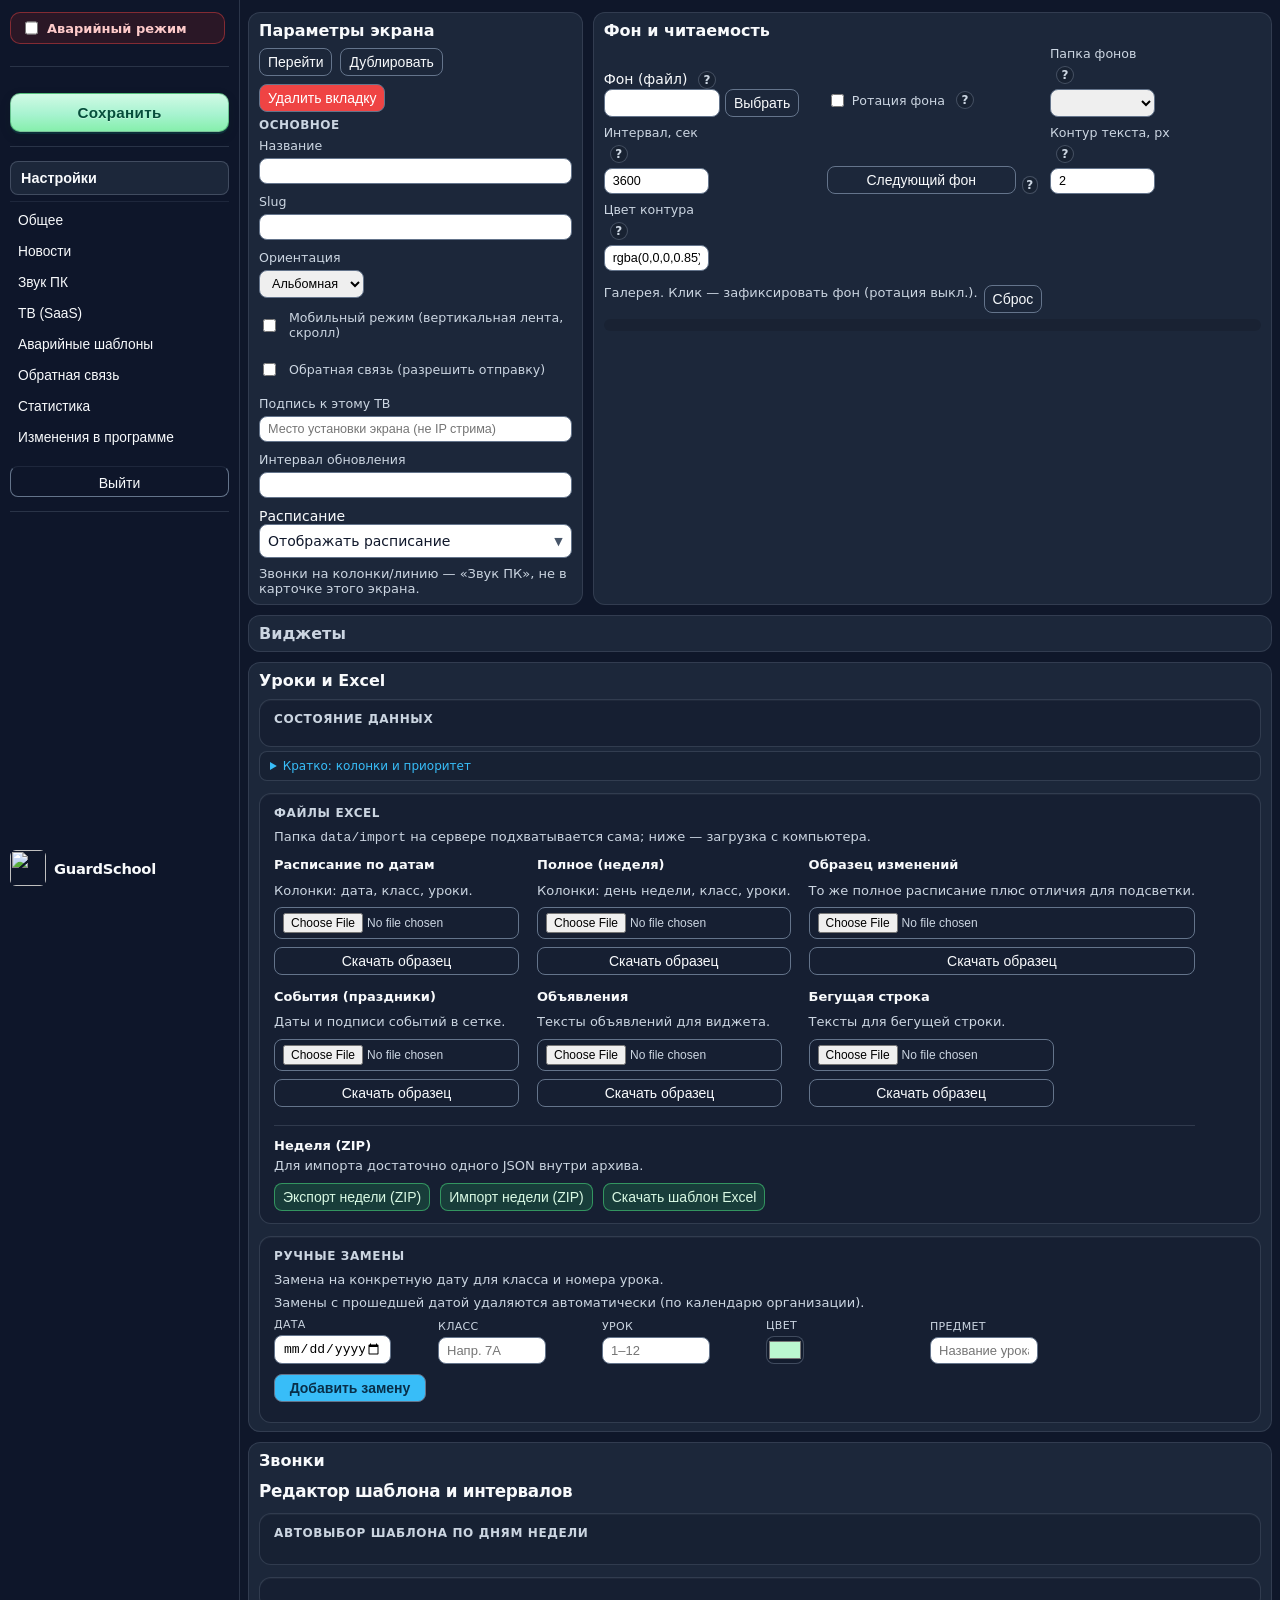
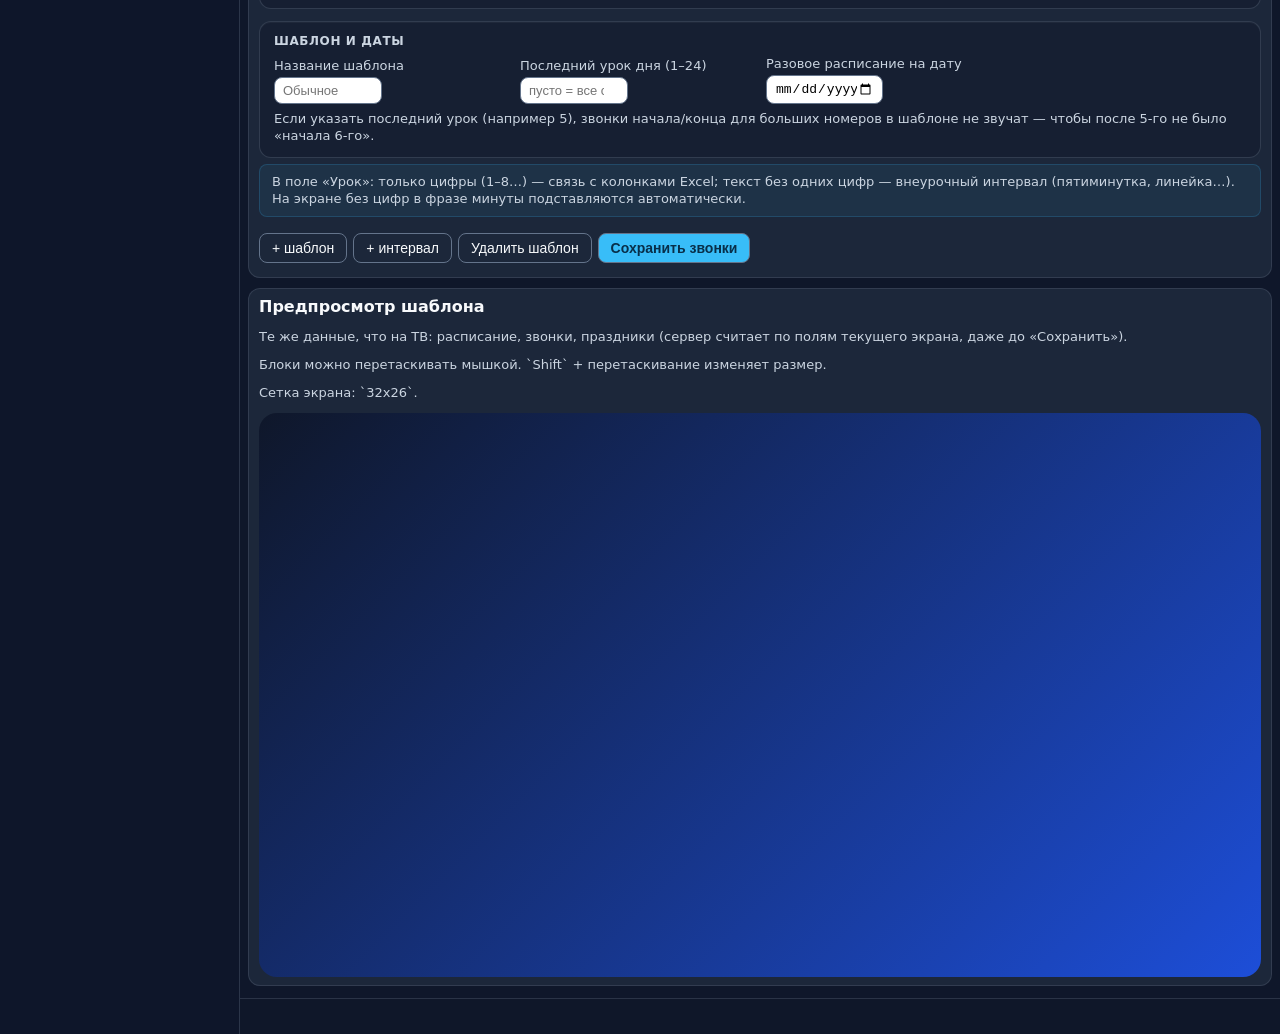
==== static/index.html @ 526f7145 "1" ====
<!DOCTYPE html>
<html lang="ru">
<head>
  <meta charset="UTF-8">
  <meta name="viewport" content="width=device-width, initial-scale=1.0">
  <title>GuardSchool Admin</title>
  <link rel="stylesheet" id="admin-styles" href="/static/styles.css?v=1.02.041">
  <script>
    (function () {
      try {
        var el = document.getElementById("admin-styles");
        if (!el) return;
        // Админка часто открыта часами; при локальной разработке/правках нужен cache-bust.
        el.href = "/static/styles.css?ts=" + Date.now();
      } catch (_) {}
    })();
  </script>
</head>
<body class="admin-body">
  <div id="demo-session-banner" class="demo-session-banner" hidden role="status">
    <span data-i18n="top.demoBanner">Временная сессия по ссылке «Демо» (/demo/…), это не обычный вход под паролем администратора. Чтобы работать в боевом кабинете: «Выйти из демо», затем войдите через /login своим логином и паролем администратора.</span>
    <button type="button" id="demo-session-logout-btn" class="secondary-btn compact-btn" data-i18n="top.demoLogout">Выйти из демо</button>
  </div>
  <div class="admin-shell admin-shell--sidebar">
    <aside class="admin-sidebar" id="admin-sidebar" aria-label="Меню">
      <div class="admin-sidebar-inner">
        <div class="admin-sidebar-block">
          <label class="top-bar-emergency admin-sidebar-emergency">
            <input type="checkbox" id="admin-emergency-mode" />
            <span data-i18n="top.emergencyMode">Аварийный режим</span>
          </label>
          <div id="emergency-template-bar" class="emergency-template-bar emergency-template-bar--sidebar" role="group" aria-label="Шаблоны аварийки"></div>
        </div>
        <hr class="admin-sidebar-sep" />
        <div id="tabs" class="admin-sidebar-screens" role="navigation" aria-label="Экраны"></div>
        <button type="button" id="save-config-top-btn" class="admin-sidebar-save-btn" data-i18n="top.save">Сохранить</button>
        <hr class="admin-sidebar-sep" />
        <div class="admin-sidebar-settings" id="admin-sidebar-settings">
          <button type="button" id="program-settings-open-btn" class="admin-sidebar-settings-main" data-i18n="top.settings">Настройки</button>
          <div id="admin-settings-submenu" class="admin-settings-submenu" role="group" data-i18n-aria-label="admin.settingsSubmenuAria">
            <button type="button" class="admin-settings-submenu-item" data-admin-submenu="program" data-ps-tab="general" data-i18n="programSettings.tabGeneral">Общее</button>
            <button type="button" class="admin-settings-submenu-item" data-admin-submenu="program" data-ps-tab="school_news" data-i18n="programSettings.tabSchoolNews">Новости</button>
            <button type="button" class="admin-settings-submenu-item" data-admin-submenu="audio" data-i18n="audio.title">Звук ПК</button>
            <button type="button" class="admin-settings-submenu-item" data-admin-submenu="program" data-ps-tab="tv" data-i18n="programSettings.tabTv">ТВ (SaaS)</button>
            <button type="button" class="admin-settings-submenu-item" data-admin-submenu="program" data-ps-tab="emergency" data-i18n="programSettings.tabEmergency">Аварийные шаблоны</button>
            <button type="button" class="admin-settings-submenu-item" data-admin-submenu="program" data-ps-tab="feedback" data-i18n="programSettings.tabFeedback">Обратная связь</button>
            <button type="button" class="admin-settings-submenu-item" data-admin-submenu="stats" data-i18n="tabs.stats">Статистика</button>
            <button type="button" class="admin-settings-submenu-item" data-admin-submenu="program" data-ps-tab="changelog" data-i18n="programSettings.tabChangelog">Изменения в программе</button>
          </div>
          <button type="button" id="logout-btn" class="admin-sidebar-logout-btn secondary-btn compact-btn" data-i18n="top.logout">Выйти</button>
        </div>
        <hr class="admin-sidebar-sep" />
        <div class="admin-sidebar-brand">
          <img class="brand-logo-mini" src="/brand-logo" alt="">
          <span class="top-bar-title" data-i18n="brand.title">GuardSchool</span>
        </div>
      </div>
    </aside>
    <div class="admin-main-column">
    <main class="main-content">
      <div id="section-tabs-panel" class="section-tabs-panel">
        <div id="section-tabs" class="section-tabs"></div>
      </div>

      <div id="screen-editor-wrap">
      <section class="editor-grid editor-grid-screen">
        <div class="card editor-card-screen-main" data-section="screen">
          <div class="card-header screen-main-card-header">
            <h2 data-i18n="screen.paramsTitle">Параметры экрана</h2>
            <div class="screen-main-card-actions">
              <button id="screen-open-tv-btn" type="button" class="secondary-btn compact-btn" data-i18n="screen.openTv">Перейти</button>
              <button id="duplicate-screen-btn" type="button" class="secondary-btn compact-btn" data-i18n="screen.duplicateTab">Дублировать</button>
              <button id="delete-screen-btn" class="danger-btn compact-btn" data-i18n="screen.deleteTab">Удалить вкладку</button>
            </div>
          </div>
          <div class="editor-group screen-main-group">
            <h3 class="editor-group-title" data-i18n="screen.basic">Основное</h3>
            <div class="screen-main-rows">
              <label class="compact-field"><span data-i18n="screen.name">Название</span>
                <input id="screen-name" type="text">
              </label>
              <label class="compact-field"><span data-i18n="screen.slug">Slug</span>
                <input id="screen-slug" type="text">
              </label>
              <label class="compact-field"><span>Ориентация</span>
                <select id="screen-orientation" class="standard-input">
                  <option value="landscape">Альбомная (16:9)</option>
                  <option value="portrait">Портретная (9:16)</option>
                </select>
              </label>
              <label class="compact-field toggle-label" style="align-items:center; gap: 10px">
                <input id="screen-mobile-mode" type="checkbox">
                <span>Мобильный режим (вертикальная лента, скролл)</span>
              </label>
              <label class="compact-field toggle-label" style="align-items:center; gap: 10px">
                <input id="screen-enable-feedback" type="checkbox">
                <span>Обратная связь (разрешить отправку)</span>
              </label>
              <label class="compact-field"><span data-i18n="screen.ipNote">Подпись к этому ТВ</span>
                <input id="screen-ip-note" type="text" data-i18n-placeholder="screen.ipNotePh" placeholder="Место установки экрана (не IP стрима)">
              </label>
              <label class="compact-field"><span data-i18n="screen.pollInterval">Интервал обновления</span>
                <input id="screen-poll-interval" type="number" min="5" max="60">
              </label>
              <div class="compact-field schedule-selector-field">
                <div id="screen-schedule-pick-label" class="schedule-pick-label" data-i18n="screen.schedulePick">Расписание</div>
                <details id="screen-classes-dropdown" class="class-dropdown" aria-labelledby="screen-schedule-pick-label">
                  <summary id="screen-classes-summary" class="class-dropdown-summary" data-i18n="screen.classesSummary">Отображать расписание</summary>
                  <div id="screen-classes" class="class-checkboxes"></div>
                </details>
              </div>
            </div>
          </div>
          <p class="hint tv-not-stream-hint" data-i18n="screen.tvHint">Звонки на колонки/линию — «Звук ПК», не в карточке этого экрана.</p>
        </div>

        <div class="card editor-card-screen-bg" data-section="screen">
          <div class="card-header">
            <h2 data-i18n="bg.title">Фон и читаемость</h2>
          </div>
          <div class="settings-advanced-grid editor-bg-fields">
              <div class="bg-file-compact-row">
                <span class="bg-file-compact-label">
                  <span data-i18n="bg.file">Фон (файл)</span>
                  <span class="tip" data-i18n-title="bg.fileTip" title="Одиночный фон. Можно выбрать файл, загрузится в uploads и будет использоваться, если ротация выключена.">?</span>
                </span>
                <input id="screen-background" type="text" readonly class="standard-input bg-file-compact-path" value="">
                <button id="pick-background-btn" type="button" class="secondary-btn compact-btn" data-i18n="bg.pick">Выбрать</button>
                <input id="background-input" type="file" accept="image/*" hidden aria-hidden="true">
              </div>

              <label class="toggle-label">
                <input id="screen-bg-rotate" type="checkbox"> <span data-i18n="bg.rotate">Ротация фона</span>
                <span class="tip" data-i18n-title="bg.rotateTip" title="Если включено — фон берётся из выбранной папки uploads и меняется по интервалу.">?</span>
              </label>

              <label><span data-i18n="bg.folder">Папка фонов</span>
                <span class="tip" data-i18n-title="bg.folderTip" title="Берётся из data/uploads/<папка>. Папки показываются, если в них есть хотя бы 1 картинка.">?</span>
                <select id="screen-bg-folder" class="standard-input"></select>
              </label>

              <label><span data-i18n="bg.interval">Интервал, сек</span>
                <span class="tip" data-i18n-title="bg.intervalTip" title="Как часто менять фон при включённой ротации. 3600 = 1 час.">?</span>
                <input id="screen-bg-rotate-interval" type="number" min="60" max="86400" step="60" value="3600" class="standard-input">
              </label>

              <div class="field-actions">
                <button id="screen-bg-next" type="button" class="secondary-btn" data-i18n="bg.next">Следующий фон</button>
                <span class="tip" data-i18n-title="bg.nextTip" title="Переключает фон на следующий и сбрасывает таймер интервала.">?</span>
              </div>

              <label><span data-i18n="bg.outline">Контур текста, px</span>
                <span class="tip" data-i18n-title="bg.outlineTip" title="Обводка текста (через text-shadow) помогает на светлых фото. 0 = выкл.">?</span>
                <input id="screen-text-outline" type="number" min="0" max="8" step="1" value="2" class="standard-input">
              </label>

              <label><span data-i18n="bg.outlineColor">Цвет контура</span>
                <span class="tip" data-i18n-title="bg.outlineColorTip" title="Например: rgba(0,0,0,0.85) или #000000.">?</span>
                <input id="screen-text-outline-color" type="text" value="rgba(0,0,0,0.85)" class="standard-input" placeholder="rgba(0,0,0,0.85)">
              </label>

              <div class="bg-gallery-block">
                <div class="bg-gallery-toolbar">
                  <div class="hint" style="margin:0;" data-i18n="bg.galleryHint">Галерея. Клик — зафиксировать фон (ротация выкл.).</div>
                  <button id="screen-bg-reset" type="button" class="secondary-btn compact-btn" data-i18n-title="bg.resetTitle" title="Очистить фиксированный фон" data-i18n="bg.reset">Сброс</button>
                </div>
                <div id="screen-bg-gallery" class="bg-gallery"></div>
              </div>
          </div>
        </div>

        <div class="card span-2 editor-card-widgets" data-section="widgets">
          <h2 class="card-subtitle-screen" data-i18n="widgets.title">Виджеты</h2>
          <div id="widget-list" class="widget-list widget-list-grid"></div>
        </div>

        <div class="card span-2 schedule-lessons-card" data-section="lessons">
          <div class="card-header schedule-card-header">
            <h2 data-i18n="schedule.lessonsTitle">Уроки и Excel</h2>
          </div>

          <section class="admin-subpanel schedule-subpanel-stats" aria-labelledby="schedule-stats-title">
            <h3 id="schedule-stats-title" class="admin-subpanel-title" data-i18n="schedule.statsTitle">Состояние данных</h3>
            <p id="lesson-import-stats" class="hint lesson-stats-text"></p>
          </section>

          <details class="hint-details schedule-help-details">
            <summary data-i18n="schedule.helpSummary">Кратко: колонки и приоритет</summary>
            <ul class="schedule-help-list hint">
              <li data-i18n="schedule.helpLi1">По датам: колонки «Дата», «Класс», уроки по номерам.</li>
              <li data-i18n="schedule.helpLi2">По неделе: «День недели», «Класс», уроки.</li>
              <li data-i18n="schedule.helpLi3">Образец: отличия от полного расписания подсвечиваются на ТВ.</li>
              <li data-i18n="schedule.helpLi4">Приоритет на уроке: ручная замена → образец → датированное или полное.</li>
            </ul>
          </details>

          <section class="admin-subpanel schedule-subpanel-import" aria-labelledby="schedule-import-title">
            <h3 id="schedule-import-title" class="admin-subpanel-title" data-i18n="schedule.importTitle">Файлы Excel</h3>
            <p class="hint admin-subpanel-lead" data-i18n-html="schedule.importLead">Папка <code>data/import</code> на сервере подхватывается сама; ниже — загрузка с компьютера.</p>
            <div class="lesson-uploads-grid">
              <div class="lesson-import-slot">
                <div class="lesson-import-kind" data-i18n="schedule.fileDated">Расписание по датам</div>
                <p class="lesson-import-slot-hint hint" data-i18n="schedule.hintDated">Колонки: дата, класс, уроки.</p>
                <label class="lesson-import-file-wrap"><input id="schedule-input-dated" class="lesson-import-file" type="file" accept=".xlsx,.xlsm,.xltx,.xltm"></label>
                <button type="button" class="secondary-btn compact-btn lesson-sample-btn" data-import-excel-sample="dated" data-i18n="schedule.downloadSample">Скачать образец</button>
              </div>
              <div class="lesson-import-slot">
                <div class="lesson-import-kind" data-i18n="schedule.fileFull">Полное (неделя)</div>
                <p class="lesson-import-slot-hint hint" data-i18n="schedule.hintFull">Колонки: день недели, класс, уроки.</p>
                <label class="lesson-import-file-wrap"><input id="full-schedule-input" class="lesson-import-file" type="file" accept=".xlsx,.xlsm,.xltx,.xltm"></label>
                <button type="button" class="secondary-btn compact-btn lesson-sample-btn" data-import-excel-sample="full" data-i18n="schedule.downloadSample">Скачать образец</button>
              </div>
              <div class="lesson-import-slot">
                <div class="lesson-import-kind" data-i18n="schedule.fileSample">Образец изменений</div>
                <p class="lesson-import-slot-hint hint" data-i18n="schedule.hintSample">То же полное расписание плюс отличия для подсветки.</p>
                <label class="lesson-import-file-wrap"><input id="schedule-sample-input" class="lesson-import-file" type="file" accept=".xlsx,.xlsm,.xltx,.xltm"></label>
                <button type="button" class="secondary-btn compact-btn lesson-sample-btn" data-import-excel-sample="sample" data-i18n="schedule.downloadSample">Скачать образец</button>
              </div>
              <div class="lesson-import-slot">
                <div class="lesson-import-kind" data-i18n="schedule.fileHolidays">События (праздники)</div>
                <p class="lesson-import-slot-hint hint" data-i18n="schedule.hintHolidays">Даты и подписи событий в сетке.</p>
                <label class="lesson-import-file-wrap"><input id="holidays-input" class="lesson-import-file" type="file" accept=".xlsx,.xlsm,.xltx,.xltm"></label>
                <button type="button" class="secondary-btn compact-btn lesson-sample-btn" data-import-excel-sample="holidays" data-i18n="schedule.downloadSample">Скачать образец</button>
              </div>
              <div class="lesson-import-slot">
                <div class="lesson-import-kind" data-i18n="schedule.fileAnnounce">Объявления</div>
                <p class="lesson-import-slot-hint hint" data-i18n="schedule.hintAnnounce">Тексты объявлений для виджета.</p>
                <label class="lesson-import-file-wrap"><input id="announcements-input" class="lesson-import-file" type="file" accept=".xlsx,.xlsm,.xltx,.xltm"></label>
                <button type="button" class="secondary-btn compact-btn lesson-sample-btn" data-import-excel-sample="announcements" data-i18n="schedule.downloadSample">Скачать образец</button>
              </div>
              <div class="lesson-import-slot">
                <div class="lesson-import-kind" data-i18n="schedule.fileMarquee">Бегущая строка</div>
                <p class="lesson-import-slot-hint hint" data-i18n="schedule.hintMarquee">Тексты для бегущей строки.</p>
                <label class="lesson-import-file-wrap"><input id="marquee-input" class="lesson-import-file" type="file" accept=".xlsx,.xlsm,.xltx,.xltm"></label>
                <button type="button" class="secondary-btn compact-btn lesson-sample-btn" data-import-excel-sample="marquee" data-i18n="schedule.downloadSample">Скачать образец</button>
              </div>
              <div class="lesson-import-weekly-span">
                <div class="lesson-import-weekly-head">
                  <span class="lesson-import-weekly-label" data-i18n="schedule.zipShortTitle">Неделя (ZIP)</span>
                  <p class="hint lesson-import-weekly-hint" data-i18n="schedule.zipHintShort">Для импорта достаточно одного JSON внутри архива.</p>
                </div>
                <div class="lesson-weekly-actions lesson-weekly-actions--accent">
                  <button id="weekly-schedule-export-btn" type="button" class="secondary-btn schedule-zip-action-btn" data-i18n="schedule.zipExport">Экспорт недели (ZIP)</button>
                  <button id="weekly-schedule-import-btn" type="button" class="secondary-btn schedule-zip-action-btn" data-i18n="schedule.zipImport">Импорт недели (ZIP)</button>
                  <button id="weekly-schedule-template-btn" type="button" class="secondary-btn schedule-zip-action-btn" data-i18n="schedule.zipTemplate">Скачать шаблон Excel</button>
                  <input id="weekly-schedule-import-input" type="file" accept=".zip" hidden>
                </div>
              </div>
            </div>
          </section>

          <section class="admin-subpanel schedule-subpanel-overrides" aria-labelledby="schedule-override-title">
            <h3 id="schedule-override-title" class="admin-subpanel-title" data-i18n="schedule.overridesTitle">Ручные замены</h3>
            <p class="hint admin-subpanel-lead" data-i18n="schedule.overridesLead">Замена на конкретную дату для класса и номера урока.</p>
            <p class="hint schedule-overrides-prune-hint" data-i18n="schedule.overridesPruneHint">Замены с прошедшей датой удаляются автоматически (по календарю организации).</p>
            <div class="override-form-grid">
              <label class="override-field"><span class="override-field-label" data-i18n="schedule.date">Дата</span><input id="override-date" class="standard-input" type="date"></label>
              <label class="override-field"><span class="override-field-label" data-i18n="schedule.class">Класс</span><input id="override-class" class="standard-input" type="text" data-i18n-placeholder="schedule.phClass" placeholder="Напр. 7А"></label>
              <label class="override-field"><span class="override-field-label" data-i18n="schedule.lesson">Урок</span><input id="override-lesson" class="standard-input" type="number" min="1" max="12" data-i18n-placeholder="schedule.phLesson" placeholder="1–12"></label>
              <label class="override-field"><span class="override-field-label">Цвет</span><input id="override-color" class="override-color" type="color" value="#bbf7d0" title="Цвет замены"></label>
              <label class="override-field override-field-wide"><span class="override-field-label" data-i18n="schedule.subject">Предмет</span><input id="override-subject" class="standard-input" type="text" data-i18n-placeholder="schedule.phSubject" placeholder="Название урока"></label>
              <div class="override-form-actions">
                <button id="add-override-btn" type="button" class="primary-btn" data-i18n="schedule.addOverride">Добавить замену</button>
              </div>
            </div>
            <div id="override-list" class="override-list"></div>
          </section>
        </div>

        <div class="card span-2 bell-schedule-card" data-section="bells">
          <div class="card-header">
            <h2 data-i18n="bells.title">Звонки</h2>
          </div>

          <h3 class="bell-editor-static-title" data-i18n="bells.editorSummary">Редактор шаблона и интервалов</h3>

          <section class="admin-subpanel bell-subpanel-weekdays" aria-labelledby="bell-weekday-title">
            <h3 id="bell-weekday-title" class="admin-subpanel-title" data-i18n="bells.weekdayTitle">Автовыбор шаблона по дням недели</h3>
            <div id="bell-weekday-grid" class="weekday-grid"></div>
          </section>

          <div class="admin-subpanel bell-subpanel-sounds">
            <div id="bell-sound-panel" class="bell-sound-panel-inner card-subsection"></div>
          </div>

          <section class="admin-subpanel bell-subpanel-template" aria-labelledby="bell-template-settings-title">
            <h3 id="bell-template-settings-title" class="admin-subpanel-title" data-i18n="bells.templateSection">Шаблон и даты</h3>
            <div class="bell-template-fields">
              <label class="bell-template-field"><span data-i18n="bells.templateName">Название шаблона</span>
                <input id="bell-template-name" class="standard-input" type="text" data-i18n-placeholder="bells.templateNamePh" placeholder="Обычное">
              </label>
              <label class="bell-template-field"><span data-i18n="bells.lastLesson">Последний урок дня (1–24)</span>
                <input id="bell-last-lesson" class="standard-input" type="number" min="1" max="24" data-i18n-placeholder="bells.lastLessonPh" placeholder="пусто = все строки">
              </label>
              <label class="bell-template-field"><span data-i18n="bells.dateOverride">Разовое расписание на дату</span>
                <input id="bell-date-override" class="standard-input" type="date">
              </label>
            </div>
            <p class="hint admin-subpanel-foot" data-i18n="bells.templateFoot">Если указать последний урок (например 5), звонки начала/конца для больших номеров в шаблоне не звучат — чтобы после 5-го не было «начала 6-го».</p>
          </section>

          <p class="hint bell-rows-hint" data-i18n="bells.rowsHint">В поле «Урок»: только цифры (1–8…) — связь с колонками Excel; текст без одних цифр — внеурочный интервал (пятиминутка, линейка…). На экране без цифр в фразе минуты подставляются автоматически.</p>

          <div id="bell-rows" class="bell-rows"></div>
          <div class="bell-actions">
            <button id="add-bell-template-btn" type="button" class="secondary-btn" data-i18n="bells.addTemplate">+ шаблон</button>
            <button id="add-bell-row-btn" type="button" class="secondary-btn" data-i18n="bells.addRow">+ интервал</button>
            <button id="delete-bell-template-btn" type="button" class="secondary-btn" data-i18n="bells.deleteTemplate">Удалить шаблон</button>
            <button id="save-bell-template-btn" type="button" class="primary-btn" data-i18n="bells.save">Сохранить звонки</button>
          </div>
          <div id="bell-template-list" class="override-list bell-template-strip"></div>
        </div>

        <div class="card span-2" data-section="preview">
          <h2 data-i18n="preview.title">Предпросмотр шаблона</h2>
          <p class="hint" data-i18n="preview.hint1">Те же данные, что на ТВ: расписание, звонки, праздники (сервер считает по полям текущего экрана, даже до «Сохранить»).</p>
          <p class="hint" data-i18n="preview.hint2">Блоки можно перетаскивать мышкой. `Shift` + перетаскивание изменяет размер.</p>
          <p class="hint" data-i18n="preview.hint3">Сетка экрана: `32x26`.</p>
          <div id="preview-sound-diag" class="preview-sound-diag" hidden></div>
          <div id="preview" class="screen-preview"></div>
        </div>
      </section>
      </div>

      <section id="program-settings-panel" class="editor-grid program-settings-embed" hidden aria-hidden="true">
        <div class="card span-2 program-settings-card">
          <div class="program-settings-page-scroll">
            <div id="program-settings-pane-general" class="program-settings-pane" data-ps-pane="general" role="tabpanel">
              <div class="program-settings-general-grid">
                <section class="program-settings-block" aria-labelledby="ps-regional-head">
                  <h4 id="ps-regional-head" class="settings-popover-subhead" data-i18n="regional.title">Язык, время и пояс</h4>
                  <label class="settings-row"><span data-i18n="top.lang">Язык</span>
                    <select id="admin-locale-select" class="standard-input wide-input" title="Language">
                      <option value="ru">Русский</option>
                      <option value="en">English</option>
                    </select>
                  </label>
                  <label class="settings-row"><span data-i18n="regional.timezone">Часовой пояс</span>
                    <select id="admin-timezone" class="standard-input wide-input" title="IANA timezone"></select>
                  </label>
                  <label class="settings-row" data-i18n-title="regional.offsetHint"><span data-i18n="regional.offset">Сдвиг времени (мин)</span>
                    <input type="number" id="admin-clock-offset" class="standard-input" min="-720" max="720" step="1" value="0">
                  </label>
                  <p class="hint settings-regional-hint" data-i18n="regional.offsetHint">Добавляется к «настенному» времени на ТВ (если часы устройства неточны). Диапазон ±720 мин.</p>
                </section>

                <section class="program-settings-block" aria-labelledby="ps-cloud-head">
                  <h4 id="ps-cloud-head" class="settings-popover-subhead" data-i18n="programSettings.cloudTitle">Облако / гибрид</h4>
                  <p class="hint" data-i18n="programSettings.cloudHint">ZIP с облака по токену; для ТВ — URL в соседнем блоке.</p>
                  <label class="settings-row"><span data-i18n="programSettings.cloudBase">URL облака (синхронизация)</span>
                    <input type="url" id="cloud-base-url" class="standard-input wide-input" placeholder="https://guarddoc.ru" autocomplete="off">
                  </label>
                  <label class="settings-row"><span data-i18n="programSettings.cloudInterval">Интервал синхронизации (мин)</span>
                    <input type="number" id="cloud-sync-interval" class="standard-input" min="1" max="1440" value="5">
                  </label>
                  <label class="settings-row toggle-label"><input type="checkbox" id="cloud-sync-enabled" checked> <span data-i18n="programSettings.cloudSyncOn">Включить синхронизацию с облаком</span></label>
                  <label class="settings-row"><span data-i18n="programSettings.cloudToken">Токен синхронизации (предпочтительно env на ПК)</span>
                    <input type="password" id="cloud-sync-token" class="standard-input wide-input" placeholder="" autocomplete="new-password">
                  </label>
                </section>

                <section class="program-settings-block" aria-labelledby="ps-tv-net-head">
                  <h4 id="ps-tv-net-head" class="settings-popover-subhead" data-i18n="programSettings.tvNetTitle">Сеть для ТВ</h4>
                  <label class="settings-row"><span data-i18n="programSettings.tvPrimary">Primary URL (LAN)</span>
                    <input type="url" id="screen-primary-base" class="standard-input wide-input" placeholder="http://192.168.1.10:8000" autocomplete="off">
                  </label>
                  <label class="settings-row"><span data-i18n="programSettings.tvFallback">Fallback URL (облако)</span>
                    <input type="url" id="screen-fallback-base" class="standard-input wide-input" placeholder="https://guarddoc.ru" autocomplete="off">
                  </label>
                  <label class="settings-row toggle-label"><input type="checkbox" id="screen-fallback-enabled"> <span data-i18n="programSettings.tvFallbackOn">Разрешить ТВ fallback на облако</span></label>
                  <label class="settings-row"><span data-i18n="programSettings.tvPollTimeout">Таймаут опроса ТВ (сек)</span>
                    <input type="number" id="screen-poll-timeout" class="standard-input" min="2" max="60" value="5">
                  </label>
                </section>

                <section class="program-settings-block" aria-labelledby="ps-sync-ui-head">
                  <h4 id="ps-sync-ui-head" class="settings-popover-subhead" data-i18n="programSettings.syncUiTitle">Синхронизация и интерфейс</h4>
                  <p class="hint" id="sync-status-line">Синхронизация: —</p>
                  <div class="settings-row settings-btn-row program-settings-footer-actions">
                    <button type="button" id="sync-now-btn" class="secondary-btn compact-btn" data-i18n="programSettings.syncNow">Синхронизировать сейчас</button>
                  </div>
                  <div class="settings-row settings-row-inline">
                    <label for="ui-font-size-input" class="settings-inline-label" data-i18n="top.fontPx">Шрифт интерфейса (px)</label>
                    <input type="number" id="ui-font-size-input" class="standard-input settings-fontpx-input" min="12" max="24" value="14" title="12–24">
                  </div>
                </section>

                <section class="program-settings-block program-settings-block--full" aria-labelledby="ps-palette-head">
                  <h4 id="ps-palette-head" class="settings-popover-subhead program-settings-palette-head" data-i18n="programSettings.paletteTitle">Виджеты в списке под «Виджеты»</h4>
                  <p class="hint program-settings-palette-hint" data-i18n="programSettings.paletteHint">Галочка только для списка карточек «Виджеты»; ТВ и предпросмотр не меняются.</p>
                  <div id="program-settings-palette-checkboxes" class="program-settings-palette-grid program-settings-palette-grid--compact"></div>
                </section>
              </div>
            </div>

            <div id="program-settings-pane-school_news" class="program-settings-pane" data-ps-pane="school_news" role="tabpanel" hidden>
              <div class="program-settings-general-grid program-settings-news-grid">
                <section class="program-settings-block program-settings-news-editor-top">
                  <h3 class="program-settings-changelog-title" data-i18n="programSettings.tabSchoolNews">Новости</h3>
                  <p class="hint admin-subpanel-lead" data-i18n="programSettings.schoolNewsLead">Публикации для виджета «Новости» на всех экранах: достижения, мероприятия, олимпиады, объявления администрации.</p>
                  <input id="school-news-id" type="hidden">
                  <label class="override-field override-field-wide"><span class="override-field-label">Заголовок</span><input id="school-news-title-input" class="standard-input" type="text" placeholder="Название новости"></label>
                  <label class="override-field"><span class="override-field-label">Дата</span><input id="school-news-date" class="standard-input" type="date"></label>
                  <label class="override-field override-field-wide">
                    <span class="override-field-label">Обложка (URL или загрузка)</span>
                    <input id="school-news-cover" class="standard-input wide-input" type="text" placeholder="/uploads/... или https://...">
                  </label>
                  <div class="override-form-actions" style="margin-top:-6px">
                    <button id="school-news-cover-pick-btn" type="button" class="secondary-btn compact-btn">Загрузить обложку с ПК</button>
                    <button id="school-news-cover-fetch-btn" type="button" class="secondary-btn compact-btn">Подтянуть обложку по ссылке</button>
                    <input id="school-news-cover-file" type="file" accept="image/*" hidden>
                    <span class="hint" style="align-self:center">Лимит размера задаёт сервер (часто 5–10 МиБ). Ошибка 413 без текста от API — чаще всего nginx: увеличьте client_max_body_size для этого домена.</span>
                  </div>
                  <div class="override-field override-field-wide school-news-gallery-section">
                    <span class="override-field-label">Галерея (до 4 фото)</span>
                    <p class="hint" style="margin:2px 0 8px">Дополнительные изображения с фиксированным порядком (как на экране). Текст и вложения по-прежнему в редакторе ниже.</p>
                    <div id="school-news-gallery" class="school-news-gallery" aria-label="Галерея новости"></div>
                  </div>
                  <label class="override-field toggle-label"><input id="school-news-active" type="checkbox" checked><span>Активна</span></label>
                </section>
                <section class="program-settings-block program-settings-news-list-column">
                  <h4 class="settings-popover-subhead" data-i18n="programSettings.newsListTitle">Опубликовано</h4>
                  <div id="school-news-list" class="override-list program-settings-news-list-scroll"></div>
                </section>
                <section class="program-settings-block program-settings-block--full program-settings-news-editor-bottom">
                  <div class="override-field override-field-wide">
                    <div class="school-news-editor-head">
                      <span class="override-field-label">Текст новости</span>
                    </div>
                    <div id="school-news-editor-wrap" class="gs-rich-editor">
                      <div class="gs-rich-toolbar" role="toolbar" aria-label="Редактор новости">
                        <button type="button" class="secondary-btn compact-btn" data-gs-cmd="bold"><b>B</b></button>
                        <button type="button" class="secondary-btn compact-btn" data-gs-cmd="italic"><i>I</i></button>
                        <button type="button" class="secondary-btn compact-btn" data-gs-cmd="underline"><u>U</u></button>
                        <span class="gs-rich-sep" aria-hidden="true"></span>
                        <button type="button" class="secondary-btn compact-btn" data-gs-cmd="insertUnorderedList">• список</button>
                        <button type="button" class="secondary-btn compact-btn" data-gs-cmd="insertOrderedList">1. список</button>
                        <span class="gs-rich-sep" aria-hidden="true"></span>
                        <button type="button" class="secondary-btn compact-btn" data-gs-action="link">Ссылка</button>
                        <button type="button" class="secondary-btn compact-btn" data-gs-action="unlink">Убрать ссылку</button>
                        <span class="gs-rich-sep" aria-hidden="true"></span>
                        <button type="button" class="secondary-btn compact-btn" data-gs-action="clear">Очистить формат</button>
                      </div>
                      <div id="school-news-editor" class="gs-rich-surface" contenteditable="true" spellcheck="true" aria-label="Текст новости"></div>
                    </div>
                    <textarea id="school-news-content" class="standard-input wide-input" rows="6" placeholder="Текст новости (служебное поле)" style="display:none"></textarea>
                  </div>
                  <div id="school-news-hybrid-preview" class="school-news-hybrid-preview" aria-live="polite">
                    <div class="school-news-hybrid-preview-head">Как на экране (черновик)</div>
                    <div id="school-news-hybrid-preview-inner" class="school-news-hybrid-preview-inner"></div>
                  </div>
                  <div class="override-form-actions">
                    <button id="school-news-save-btn" type="button" class="primary-btn">Сохранить новость</button>
                    <button id="school-news-reset-btn" type="button" class="secondary-btn">Очистить форму</button>
                  </div>
                </section>
              </div>
              <hr class="program-settings-rss-sep" />
              <section class="program-settings-rss-block program-settings-rss-block--framed" aria-labelledby="program-settings-rss-head">
                <h3 id="program-settings-rss-head" class="program-settings-changelog-title" data-i18n="programSettings.rssBlockTitle">RSS новости</h3>
                <p class="hint admin-subpanel-lead" data-i18n="programSettings.rssBlockLead">Источники для виджета «RSS-лента» (внешние ленты).</p>
                <label class="settings-row"><span data-i18n="programSettings.rssRefreshLabel">Интервал обновления (мин)</span>
                  <input type="number" id="rss-refresh-minutes" class="standard-input" min="30" max="60" value="45">
                </label>
                <div id="rss-sources-list" class="rss-sources-list"></div>
                <div class="settings-row settings-btn-row program-settings-footer-actions">
                  <button type="button" id="rss-source-add-btn" class="secondary-btn compact-btn" data-i18n="programSettings.rssAddSource">+ Источник</button>
                  <button type="button" id="rss-refresh-now-btn" class="secondary-btn compact-btn" data-i18n="programSettings.rssRefreshNow">Обновить RSS сейчас</button>
                </div>
              </section>
            </div>

            <div id="program-settings-pane-emergency" class="program-settings-pane" data-ps-pane="emergency" role="tabpanel" hidden>
              <div class="program-settings-general-grid program-settings-emergency-grid">
                <section class="program-settings-block">
                  <h4 class="settings-popover-subhead" style="margin-top: 0" data-i18n="emergencyTemplates.title">Шаблоны при глобальном аварийном режиме</h4>
                  <p class="hint" data-i18n="emergencyTemplates.intro">При включённой галочке «Аварийный режим» на всех ТВ показывается выбранный шаблон (текст, цвета, звук для всех, картинка по имени экрана). Кнопки шаблонов у галочки сохраняют выбор сразу.</p>
                </section>
                <section class="program-settings-block">
                  <h4 class="settings-popover-subhead" style="margin-top: 0" data-i18n="programSettings.emergencyAsideTitle">Подсказка</h4>
                  <p class="hint" data-i18n="programSettings.emergencyAsideBody">Редактор шаблонов — в нижнем блоке на всю ширину. Быстрый выбор шаблона у галочки «Аварийный режим» в левой колонке.</p>
                </section>
                <section class="program-settings-block program-settings-block--full">
                  <div id="emergency-templates-admin-root"></div>
                </section>
              </div>
            </div>

            <div id="program-settings-pane-tv" class="program-settings-pane" data-ps-pane="tv" role="tabpanel" hidden>
              <div class="program-settings-general-grid program-settings-tv-grid">
                <section id="tv-non-saas-info" class="program-settings-block program-settings-block--full" hidden>
                  <h3 class="program-settings-changelog-title" data-i18n="programSettings.tvNonSaasTitle">ТВ в облаке (SaaS)</h3>
                  <p class="hint" data-i18n="programSettings.tvNonSaasBody">Код подключения, PIN и ссылки вида <code>/t/…/…</code> доступны только в режиме развёртывания SaaS. Для локальной или гибридной установки адреса опроса ТВ задаются в «Общее» → блок «Сеть для ТВ».</p>
                </section>
                <section id="tv-saas-controls" class="program-settings-block program-settings-block--full" hidden>
                  <h4 id="tv-access-head" class="settings-popover-subhead" style="margin-top: 0" hidden data-i18n="programSettings.tvSaaSHead">Подключение экранов (SaaS)</h4>
                  <div id="tv-access-wrap" class="settings-row" hidden>
                    <p class="hint" style="margin-top: 0" data-i18n-html="programSettings.tvSaaSIntro">
                      Сгенерируйте короткий код подключения, задайте PIN (4–12 цифр) и используйте ссылки для экранов:
                      <code>/t/&lt;код&gt;/&lt;экран&gt;</code>.
                      PIN для ТВ хранится <strong>отдельно</strong> от кнопки «Сохранить» вверху: его меняют только поле ниже и «Сохранить PIN».
                      После «Сгенерировать код» старые ссылки и QR с прежним кодом <strong>перестают работать</strong>.
                    </p>
                    <div class="settings-row settings-btn-row" style="justify-content: flex-start; gap: 10px; flex-wrap: wrap">
                      <button type="button" id="tv-rotate-code-btn" class="secondary-btn" data-i18n="programSettings.tvGenCode">Сгенерировать код</button>
                      <input id="tv-pin-input" class="standard-input" inputmode="numeric" data-i18n-placeholder="programSettings.tvPinPh" placeholder="PIN 4–12 цифр" style="max-width: 180px" />
                      <button type="button" id="tv-set-pin-btn" class="secondary-btn" data-i18n="programSettings.tvSavePin">Сохранить PIN</button>
                    </div>
                    <label class="hint" style="display: flex; align-items: flex-start; gap: 10px; margin-top: 10px; cursor: pointer; max-width: 720px; line-height: 1.45">
                      <input type="checkbox" id="tv-pin-bypass" style="margin-top: 3px" />
                      <span data-i18n-html="programSettings.tvPinBypassLabel">Тест: не показывать страницу ввода PIN — по ссылке <code>/t/…/…</code> сразу открывается экран (защита только секретным кодом в адресе). Выключается этим же чекбоксом.</span>
                    </label>
                    <pre id="tv-code-out" class="settings-probe-out" style="white-space: pre-wrap"></pre>
                    <div id="tv-links-wrap" class="settings-row" style="margin-top: 10px"></div>
                  </div>
                </section>
              </div>
            </div>

            <div id="program-settings-pane-changelog" class="program-settings-pane" data-ps-pane="changelog" role="tabpanel" hidden>
              <div class="program-settings-general-grid program-settings-changelog-grid">
                <section class="program-settings-block program-settings-changelog-wrap">
                  <h3 class="program-settings-changelog-title" data-i18n="section.changelogTitle">Изменения программы</h3>
                  <p class="hint history-lead" data-i18n="history.lead">Здесь только выпуски программы (номер версии в записи). Сохранения расписания и настроек в этот список не попадают.</p>
                </section>
                <section class="program-settings-block">
                  <h4 class="settings-popover-subhead" style="margin-top: 0" data-i18n="programSettings.changelogAsideTitle">Совет</h4>
                  <p class="hint" data-i18n="programSettings.changelogAsideBody">После обновления сервера список пополняется автоматически при открытии этой вкладки.</p>
                </section>
                <section class="program-settings-block program-settings-block--full">
                  <div id="history-list" class="history-list"></div>
                </section>
              </div>
            </div>
            <div id="program-settings-pane-feedback" class="program-settings-pane" data-ps-pane="feedback" role="tabpanel" hidden>
              <div class="program-settings-general-grid program-settings-feedback-grid">
                <section class="program-settings-block">
                  <h3 class="program-settings-changelog-title" data-i18n="programSettings.tabFeedback">Обратная связь</h3>
                  <p class="hint" data-i18n="programSettings.feedbackIntro">Список сообщений с мобильных экранов. Действия: отметить прочитанным, скрыть, заблокировать hash устройства.</p>
                </section>
                <section class="program-settings-block">
                  <h4 class="settings-popover-subhead" style="margin-top: 0" data-i18n="programSettings.feedbackAsideTitle">Подсказка</h4>
                  <p class="hint" data-i18n="programSettings.feedbackAsideBody">Сообщения привязаны к экрану и времени; блокировка по hash устройства действует для новых обращений.</p>
                </section>
                <section class="program-settings-block program-settings-block--full">
                  <div id="feedback-admin-body" class="stats-panel-body"></div>
                </section>
              </div>
            </div>
          </div>
        </div>
      </section>

      <section id="audio-stream-panel" class="editor-grid" hidden>
        <div class="card span-2 audio-stream-card">
          <div class="card-header">
            <h2 data-i18n="audio.title">Звук ПК</h2>
          </div>
          <div class="audio-stream-body">
            <section class="audio-stream-intro-card" aria-labelledby="audio-stream-intro-heading">
              <h3 id="audio-stream-intro-heading" class="audio-stream-intro-heading" data-i18n="audio.introBlockTitle">Как устроен звук</h3>
              <div class="audio-stream-lede">
                <p class="hint hint-tight" data-i18n-html="audio.hint1">На <strong>ТВ</strong> — звук из <strong>браузера</strong>. На <strong>ПК</strong> — <code>ffmpeg</code> (wasapi) или <code>ffplay</code> из той же папки. Сохраните конфиг после правок.</p>
                <p class="hint hint-tight" data-i18n-html="audio.hint2"><strong>Конец урока</strong> — время «конец» в строке расписания и звук конца (или дефолт шаблона).</p>
              </div>
            </section>

            <div class="audio-stream-main-cols">
              <section class="audio-stream-panel-col audio-stream-panel-col--player" aria-labelledby="audio-stream-player-heading">
                <h3 id="audio-stream-player-heading" class="audio-stream-col-heading" data-i18n="audio.playerTitle">Плеер (тест на этом ПК)</h3>
                <div class="pc-audio-player pc-audio-player--aside">
                  <div class="pc-audio-player-toolbar">
                    <div class="pc-transport-row">
                      <button type="button" id="pc-player-prev" class="pc-transport-btn" data-i18n-title="audio.prev" title="Предыдущий трек">⏮</button>
                      <button type="button" id="pc-player-play" class="pc-transport-btn pc-transport-play" data-i18n-title="audio.play" title="Воспроизвести">▶</button>
                      <button type="button" id="audio-stream-stop-btn" class="pc-transport-btn" data-i18n-title="audio.stop" title="Стоп">⏹</button>
                      <button type="button" id="pc-player-next" class="pc-transport-btn" data-i18n-title="audio.next" title="Следующий трек">⏭</button>
                    </div>
                    <div class="pc-audio-vol pc-audio-vol--block">
                      <span class="pc-audio-vol-label" data-i18n="audio.volBreak">Громкость музыки (перемена)</span>
                      <div class="pc-audio-vol-controls">
                        <input id="audio-stream-break-music-vol" type="range" class="pc-vol-range" min="0" max="100" value="40">
                        <span id="pc-player-vol-display" class="pc-vol-num">40</span>
                      </div>
                    </div>
                  </div>
                  <div id="pc-player-file-list" class="pc-player-file-list"></div>
                </div>
              </section>

              <section class="audio-stream-panel-col audio-stream-panel-col--controls" aria-labelledby="audio-stream-controls-heading">
                <h3 id="audio-stream-controls-heading" class="audio-stream-col-heading" data-i18n="audio.colControls">Управление</h3>
                <div class="audio-stream-control-stack">
                  <div class="audio-stream-control-section">
                    <h4 class="audio-stream-group-title" data-i18n="audio.groupPc">ПК и ffmpeg</h4>
                    <div class="audio-stream-col-stack">
                      <label class="toggle-label">
                        <input id="audio-stream-enabled" type="checkbox"> <span data-i18n="audio.enable">Включить автоматические звонки и (опционально) музыку на переменах</span>
                      </label>
                      <p class="hint audio-stream-hint-inline" data-i18n-html="audio.hint3"><strong>Без галочки</strong> фоновые звонки на ПК не идут.</p>
                      <div class="audio-stream-field-ffmpeg">
                        <span class="audio-stream-field-label" data-i18n="audio.ffmpeg">Путь к ffmpeg.exe (необязательно)</span>
                        <div class="audio-stream-ffmpeg-row">
                          <input id="audio-stream-ffmpeg-path" class="standard-input audio-stream-path-input" type="text" data-i18n-placeholder="audio.ffmpegPh" placeholder="Пусто: PATH, Scoop, Program Files\ffmpeg\bin…" autocomplete="off" spellcheck="false">
                          <input id="audio-stream-ffmpeg-file" type="file" accept=".exe,.EXE,application/octet-stream" hidden tabindex="-1" aria-hidden="true">
                          <button type="button" id="audio-stream-ffmpeg-browse" class="secondary-btn compact-btn audio-stream-ffmpeg-browse-btn" data-i18n="audio.ffmpegBrowse">Выбрать…</button>
                          <button type="button" id="audio-stream-ffmpeg-clear" class="secondary-btn compact-btn audio-stream-ffmpeg-clear-btn" data-i18n-title="audio.ffmpegClearTitle" title="Очистить путь">×</button>
                        </div>
                      </div>
                    </div>
                  </div>
                  <div class="audio-stream-control-section">
                    <h4 class="audio-stream-group-title" data-i18n="audio.groupBells">Звонки по расписанию</h4>
                    <div class="audio-stream-col-stack">
                      <label class="toggle-label">
                        <input id="audio-stream-use-bell-schedule" type="checkbox"> <span data-i18n="audio.useSchedule">Опираться на расписание звонков выбранного экрана</span>
                      </label>
                      <label class="toggle-label">
                        <input id="audio-stream-use-bell-files" type="checkbox"> <span data-i18n="audio.useBellFiles">Использовать файлы звонков из админки (начало/конец урока)</span>
                      </label>
                      <label><span data-i18n="audio.bellVol">Громкость звонков по расписанию, %</span>
                        <input id="audio-stream-volume" class="standard-input" type="number" min="0" max="100" placeholder="80">
                      </label>
                      <div class="audio-stream-field-stack">
                        <label class="audio-stream-source-screen-label"><span data-i18n="audio.sourceScreen">Экран-источник расписания</span>
                          <select id="audio-stream-source-screen" class="standard-input audio-stream-source-select"></select>
                        </label>
                        <p class="hint audio-stream-hint-inline" data-i18n="audio.sourceEmpty">Пустой пункт — первый экран в списке.</p>
                      </div>
                      <div class="audio-stream-field-stack">
                        <label><span data-i18n="audio.bellWindow">Окно срабатывания звонка (сек, 5–55)</span>
                          <input id="audio-stream-bell-window" class="standard-input" type="number" min="5" max="55" placeholder="25">
                        </label>
                      </div>
                    </div>
                  </div>
                  <div class="audio-stream-control-section audio-stream-control-section--break">
                    <label class="toggle-label">
                      <input id="audio-stream-break-music" type="checkbox"> <span data-i18n-html="audio.breakMusic">Фон на переменах — файлы из <code>data/break_music</code></span>
                    </label>
                  </div>
                </div>
              </section>

              <section class="audio-stream-panel-col audio-stream-panel-col--status" aria-labelledby="audio-stream-status-heading">
                <h3 id="audio-stream-status-heading" class="audio-stream-col-heading" data-i18n="audio.colStatus">Состояние и подсказки</h3>
                <div id="audio-stream-status-bar" class="stream-status-bar" aria-live="polite" data-i18n="audio.statusLoading">Статус загружается…</div>
                <div id="break-music-player" class="break-music-player break-music-player--in-audio">
                  <h4 class="card-subtitle audio-break-queue-title" data-i18n="audio.breakQueue">Очередь перемен на ПК</h4>
                  <p class="hint audio-stream-hint-inline" data-i18n="audio.breakQueueHint">Состояние планировщика; обновляется со строкой статуса.</p>
                  <div id="break-music-player-list" class="break-music-player-list"></div>
                </div>
                <div class="audio-stream-status-hints">
                  <p class="hint audio-stream-hint-inline" data-i18n="audio.hintVol">Громкость музыки перемен — ползунок в плеере слева; громкость звонков — поле выше в центральной колонке.</p>
                  <p class="hint audio-stream-hint-inline" data-i18n-html="audio.bellWindowHint">Как <code>bell_audio.trigger_sec_window</code> для ТВ. Быстрый тест звука — раздел «Звук ПК» в боковом меню.</p>
                  <p class="hint pc-player-hint hint-tight" data-i18n-html="audio.playerHint">Только файлы из <code>data/break_music</code> — предпрослушивание фона перемен. Звонки по расписанию настраиваются в «Уроки и звонки» и играют автоматически на ПК.</p>
                </div>
              </section>
            </div>
          </div>
        </div>
      </section>

      <section id="stats-panel" class="editor-grid" hidden>
        <div class="card span-2 stats-card">
          <div class="card-header">
            <h2 data-i18n="stats.title">Статистика ТВ</h2>
          </div>
          <p class="hint stats-intro-short" data-i18n-html="stats.introShort">Здесь видно, кто сейчас открыл страницу экрана у вас.</p>
          <details class="stats-details">
            <summary class="stats-details-summary" data-i18n="stats.detailsToggle">Подробнее для администратора</summary>
            <div class="stats-details-body">
              <p class="hint" data-i18n-html="stats.detailsLead"></p>
              <p class="hint" data-i18n-html="stats.openScreens"></p>
            </div>
          </details>
          <div id="stats-panel-body" class="stats-panel-body"></div>
        </div>
      </section>
    </main>
    <footer class="admin-footer" id="admin-app-footer">
      <div class="admin-footer-inner">
        <div id="admin-footer-stats" class="admin-footer-stats" aria-live="polite">
          <p id="admin-footer-line-today" class="admin-footer-stat-line"></p>
          <p id="admin-footer-line-month" class="admin-footer-stat-line"></p>
          <p id="admin-footer-line-total" class="admin-footer-stat-line"></p>
        </div>
        <div class="admin-footer-contacts" data-i18n-html="admin.footerContacts"></div>
      </div>
    </footer>
    </div>
  </div>

  <div id="widget-editor-modal" class="widget-editor-modal" hidden aria-hidden="true">
    <div class="widget-editor-modal-backdrop" data-close-widget-modal tabindex="-1"></div>
    <div class="widget-editor-modal-panel" role="dialog" aria-modal="true" aria-labelledby="widget-editor-modal-title">
      <div class="widget-editor-modal-header">
        <h2 id="widget-editor-modal-title" data-i18n="modal.widget">Виджет</h2>
        <button type="button" class="secondary-btn compact-btn" data-close-widget-modal data-i18n="modal.close">Закрыть</button>
      </div>
      <div id="widget-editor-modal-body" class="widget-editor-modal-body"></div>
    </div>
  </div>

  <script src="/static/i18n.js?v=4"></script>
  <script type="module" src="/static/app.js?v=1.02.041"></script>
</body>
</html>
---- static/styles.css ----
:root {
  --bg: #0f172a;
  --card: #1e293b;
  --card-2: #334155;
  --text: #f8fafc;
  --muted: #cbd5e1;
  --accent: #38bdf8;
  --danger: #ef4444;
  --admin-base-font: 14px;
}

/* Фоллбек для ТВ и предпросмотра — те же правила таблицы, что на экране ТВ. */
.tv-screen .schedule-table,
.tv-screen .schedule-table *,
.screen-preview .schedule-table,
.screen-preview .schedule-table * {
  color: #0f172a !important;
}

.tv-screen .schedule-table,
.tv-screen .schedule-table td,
.screen-preview .schedule-table,
.screen-preview .schedule-table td {
  background: #ffffff !important;
}

.tv-screen .schedule-table th,
.tv-screen .schedule-table th *,
.screen-preview .schedule-table th,
.screen-preview .schedule-table th * {
  background: #1e3a5f !important;
  color: #ffffff !important;
}

/* Ручные замены/подсветки должны побеждать фоллбек-раскраску (которая использует !important). */
.tv-screen .schedule-table td.schedule-override,
.screen-preview .schedule-table td.schedule-override {
  background: #fecaca !important;
  color: #0f172a !important;
  font-weight: 700 !important;
}

.tv-screen .schedule-table td.schedule-sample-diff,
.screen-preview .schedule-table td.schedule-sample-diff {
  background: #fee2e2 !important;
  color: #0f172a !important;
}

.tv-screen .schedule-table td.schedule-current,
.screen-preview .schedule-table td.schedule-current {
  background: rgba(191, 219, 254, 0.9) !important;
  color: #0f172a !important;
  font-weight: 700 !important;
}

.tv-screen .schedule-table td.schedule-past,
.screen-preview .schedule-table td.schedule-past {
  background: rgba(226, 232, 240, 0.85) !important;
  color: #64748b !important;
  text-decoration: line-through;
}

* {
  box-sizing: border-box;
}

body {
  margin: 0;
  font-family: system-ui, "Segoe UI", Arial, sans-serif;
  font-size: var(--admin-base-font);
  background: var(--bg);
  color: var(--text);
}

.admin-shell {
  display: flex;
  flex-direction: column;
  min-height: 100vh;
}

/* Левая колонка меню + основная область + подвал */
.admin-shell--sidebar {
  flex-direction: row;
  align-items: stretch;
}

.admin-sidebar {
  width: 240px;
  flex-shrink: 0;
  display: flex;
  flex-direction: column;
  border-right: 1px solid rgba(148, 163, 184, 0.22);
  background: rgba(15, 23, 42, 0.98);
  z-index: 55;
}

.admin-sidebar-inner {
  display: flex;
  flex-direction: column;
  gap: 10px;
  padding: 12px 10px 14px;
  min-height: 100vh;
  box-sizing: border-box;
}

.admin-sidebar-block {
  display: flex;
  flex-direction: column;
  gap: 8px;
}

.admin-sidebar-emergency {
  white-space: normal;
  align-self: stretch;
  justify-content: flex-start;
}

.emergency-template-bar--sidebar {
  max-width: 100%;
}

.emergency-template-bar--sidebar .emergency-template-btn {
  max-width: 100%;
}

.admin-sidebar-sep {
  border: none;
  border-top: 1px solid rgba(148, 163, 184, 0.2);
  margin: 4px 0;
}

.admin-sidebar-screens {
  display: flex;
  flex-direction: column;
  gap: 6px;
  min-height: 0;
}

.admin-sidebar-screen-row {
  display: flex;
  align-items: stretch;
  gap: 4px;
  min-width: 0;
}

.admin-sidebar-screen-btn {
  flex: 1 1 auto;
  min-width: 0;
  margin: 0;
  padding: 6px 8px;
  border-radius: 8px;
  border: 1px solid rgba(148, 163, 184, 0.25);
  background: rgba(30, 41, 59, 0.95);
  color: var(--text);
  font-size: 0.88rem;
  text-align: left;
  cursor: pointer;
  overflow: hidden;
  text-overflow: ellipsis;
  white-space: nowrap;
}

.admin-sidebar-screen-btn:hover {
  border-color: rgba(56, 189, 248, 0.45);
}

.admin-sidebar-screen-btn.active {
  background: var(--accent);
  color: #082f49;
  border-color: transparent;
  font-weight: 600;
}

.admin-sidebar-screen-open {
  flex: 0 0 34px;
  display: inline-flex;
  align-items: center;
  justify-content: center;
  margin: 0;
  padding: 0;
  border-radius: 8px;
  border: 1px solid rgba(148, 163, 184, 0.35);
  background: rgba(30, 41, 59, 0.95);
  color: var(--accent);
  font-size: 1rem;
  font-weight: 700;
  text-decoration: none;
  line-height: 1;
  cursor: pointer;
}

.admin-sidebar-screen-open:hover {
  border-color: var(--accent);
  color: #e0f2fe;
}

.admin-sidebar-screen-open[aria-disabled="true"] {
  opacity: 0.35;
  pointer-events: none;
}

.admin-sidebar-add-btn {
  align-self: stretch;
  margin-top: 2px;
}

/* Кнопка «Сохранить» в сайдбаре — заметный светло-зелёный акцент */
.admin-sidebar-save-btn {
  width: 100%;
  margin: 2px 0 0;
  padding: 10px 12px;
  border-radius: 10px;
  border: 1px solid rgba(21, 128, 61, 0.45);
  background: linear-gradient(180deg, #d1fae5 0%, #a7f3d0 55%, #86efac 100%);
  color: #064e3b;
  font-size: 0.95rem;
  font-weight: 800;
  letter-spacing: 0.02em;
  cursor: pointer;
  box-shadow: 0 2px 0 rgba(15, 118, 110, 0.25), 0 4px 12px rgba(5, 46, 22, 0.12);
  text-shadow: 0 1px 0 rgba(255, 255, 255, 0.35);
}

.admin-sidebar-save-btn:hover {
  background: linear-gradient(180deg, #ecfdf5 0%, #bbf7d0 50%, #6ee7b7 100%);
  border-color: rgba(4, 120, 87, 0.55);
  color: #022c22;
}

.admin-sidebar-save-btn:active {
  transform: translateY(1px);
  box-shadow: 0 1px 0 rgba(15, 118, 110, 0.2);
}

.admin-sidebar-settings {
  position: relative;
  display: flex;
  flex-direction: column;
  gap: 4px;
}

.admin-sidebar-settings--active .admin-sidebar-settings-main {
  border-color: rgba(56, 189, 248, 0.55);
  box-shadow: 0 0 0 1px rgba(56, 189, 248, 0.2);
}

.admin-sidebar-settings-main {
  width: 100%;
  flex: 0 0 auto;
  min-width: 0;
  margin: 0;
  padding: 8px 10px;
  border-radius: 8px;
  border: 1px solid rgba(148, 163, 184, 0.3);
  background: rgba(30, 41, 59, 0.95);
  color: var(--text);
  font-size: 0.9rem;
  font-weight: 600;
  text-align: left;
  cursor: pointer;
}

.admin-sidebar-settings-main:hover {
  border-color: rgba(56, 189, 248, 0.45);
}

.admin-sidebar-settings-main.active {
  background: var(--accent);
  color: #082f49;
  border-color: transparent;
}

.admin-settings-submenu {
  display: flex;
  flex-direction: column;
  gap: 2px;
  margin-top: 2px;
  padding: 4px 0 2px;
  border-top: 1px solid rgba(148, 163, 184, 0.12);
}

.admin-settings-submenu-item {
  width: 100%;
  margin: 0;
  padding: 7px 8px;
  border: none;
  border-radius: 6px;
  background: transparent;
  color: var(--text);
  font-size: 0.86rem;
  text-align: left;
  cursor: pointer;
}

.admin-settings-submenu-item:hover {
  background: rgba(51, 65, 85, 0.85);
}

.admin-sidebar-brand {
  margin-top: auto;
  display: flex;
  align-items: center;
  gap: 8px;
  padding-top: 8px;
}

.admin-main-column {
  flex: 1;
  min-width: 0;
  display: flex;
  flex-direction: column;
  min-height: 100vh;
}

.admin-footer {
  flex-shrink: 0;
  margin-top: auto;
  padding: 12px 14px 16px;
  border-top: 1px solid rgba(148, 163, 184, 0.2);
  background: rgba(15, 23, 42, 0.88);
  font-size: 13px;
  color: var(--muted);
}

.admin-footer-inner {
  display: flex;
  flex-wrap: wrap;
  gap: 14px 28px;
  align-items: flex-start;
  justify-content: space-between;
  max-width: 1200px;
}

.admin-footer-stats {
  display: flex;
  flex-direction: column;
  gap: 4px;
  min-width: min(100%, 420px);
}

.admin-footer-stat-line {
  margin: 0;
  line-height: 1.45;
}

.admin-footer-stat-line strong {
  color: var(--text);
  font-weight: 600;
}

.admin-footer-contacts {
  line-height: 1.5;
}

.admin-footer-contacts a {
  color: var(--accent);
}

.admin-footer-contacts a:hover {
  text-decoration: underline;
}

.program-settings-news-editor-top .override-field,
.program-settings-news-editor-top .override-field-wide,
.program-settings-news-editor-bottom .override-field,
.program-settings-news-editor-bottom .override-field-wide {
  width: 100%;
  max-width: 100%;
}

.demo-session-banner {
  display: flex;
  align-items: center;
  justify-content: center;
  flex-wrap: wrap;
  gap: 10px;
  padding: 8px 12px;
  font-size: 13px;
  font-weight: 600;
  color: #0f172a;
  background: linear-gradient(90deg, #fde68a, #fcd34d);
  border-bottom: 1px solid rgba(180, 83, 9, 0.35);
  z-index: 60;
}

/* `hidden` в HTML должен побеждать display из классов. */
.demo-session-banner[hidden] {
  display: none !important;
}

.top-bar {
  display: flex;
  align-items: center;
  gap: 8px;
  flex-wrap: wrap;
  padding: 4px 8px;
  border-bottom: 1px solid rgba(148, 163, 184, 0.2);
  background: rgba(15, 23, 42, 0.92);
  position: sticky;
  top: 0;
  z-index: 50;
}

.top-bar-brand {
  display: flex;
  align-items: center;
  gap: 6px;
  flex-shrink: 0;
}

.brand-logo-mini {
  width: 36px;
  height: 36px;
  object-fit: contain;
  border-radius: 6px;
}

.top-bar-title {
  font-weight: 700;
  font-size: 1.05em;
  letter-spacing: -0.02em;
}

.top-bar-actions {
  display: flex;
  align-items: center;
  gap: 6px;
  flex-shrink: 0;
}

.top-bar-nav-wrap {
  display: flex;
  align-items: center;
  gap: 6px;
  flex: 1;
  min-width: 0;
  flex-wrap: wrap;
  justify-content: flex-end;
}

/* Аварийный режим (чекбокс в верхней панели) */
.top-bar-emergency {
  display: inline-flex;
  align-items: center;
  gap: 6px;
  margin: 0 4px 0 0;
  padding: 4px 10px;
  border-radius: 10px;
  border: 1px solid rgba(239, 68, 68, 0.45);
  background: rgba(127, 29, 29, 0.25);
  font-size: 13px;
  font-weight: 600;
  color: #fecaca;
  cursor: pointer;
  user-select: none;
  white-space: nowrap;
}

.top-bar-emergency input {
  width: 16px;
  height: 16px;
  accent-color: #f87171;
  cursor: pointer;
}

.top-bar-emergency-block {
  display: inline-flex;
  align-items: center;
  flex-wrap: wrap;
  gap: 6px;
  max-width: min(100%, 720px);
}

.emergency-template-bar {
  display: flex;
  flex-wrap: wrap;
  gap: 4px;
  align-items: center;
}

.emergency-template-btn {
  padding: 2px 8px;
  border-radius: 6px;
  border: 1px solid rgba(248, 113, 113, 0.45);
  background: rgba(30, 41, 59, 0.9);
  color: #fecaca;
  font-size: 11px;
  font-weight: 600;
  cursor: pointer;
  white-space: nowrap;
  max-width: 160px;
  overflow: hidden;
  text-overflow: ellipsis;
}

.emergency-template-btn:hover {
  border-color: #f87171;
  color: #fff;
}

.emergency-template-btn.active {
  background: rgba(185, 28, 28, 0.85);
  border-color: #fca5a5;
  color: #fff;
}

.top-bar-lang {
  display: inline-flex;
  align-items: center;
  gap: 6px;
  margin: 0 2px 0 0;
  font-size: 0.92rem;
  color: var(--muted);
}

.top-bar-lang-label {
  white-space: nowrap;
}

select.top-bar-lang-select {
  min-width: 9.5rem;
  max-width: 12rem;
  font-size: 0.92rem;
}

.settings-popover-subhead {
  grid-column: 1 / -1;
  margin: 0 0 6px;
  font-size: 0.95rem;
  font-weight: 600;
  color: var(--accent);
}

.settings-regional-hint {
  grid-column: 1 / -1;
  margin-top: -4px;
}

.top-nav-tabs {
  display: flex;
  align-items: center;
  gap: 4px;
  flex-wrap: wrap;
  min-width: 0;
}

.top-nav-btn {
  width: auto;
  margin: 0;
  padding: 3px 10px;
  border-radius: 6px;
  border: 1px solid rgba(148, 163, 184, 0.25);
  background: rgba(30, 41, 59, 0.95);
  color: var(--text);
  font-size: 0.88em;
}

.top-nav-btn.active {
  background: var(--accent);
  color: #082f49;
  border-color: transparent;
  font-weight: 600;
}

.top-settings {
  flex-shrink: 0;
  margin-left: auto;
  position: relative;
}

.top-settings-summary {
  list-style: none;
  cursor: pointer;
  user-select: none;
}

.top-settings-summary::-webkit-details-marker {
  display: none;
}

.top-settings-body {
  position: absolute;
  right: 0;
  top: 100%;
  margin-top: 4px;
  min-width: min(360px, 92vw);
  max-width: 92vw;
  padding: 8px 10px;
  background: rgba(30, 41, 59, 0.98);
  border: 1px solid rgba(148, 163, 184, 0.25);
  border-radius: 8px;
  box-shadow: 0 8px 24px rgba(0, 0, 0, 0.35);
  z-index: 100;
}

.settings-popover-grid {
  display: flex;
  flex-direction: column;
  gap: 8px;
}


.emergency-editor-shell {
  max-width: 780px;
  margin: 0 auto;
  padding: 12px;
  border: 1px solid rgba(148, 163, 184, 0.22);
  border-radius: 10px;
  background: rgba(15, 23, 42, 0.34);
}

.emergency-editor-toolbar {
  display: flex;
  flex-wrap: wrap;
  gap: 10px;
  align-items: end;
  margin-bottom: 10px;
}

.emergency-editor-picker {
  flex: 1 1 260px;
  min-width: 0;
}

.emergency-admin-pick-select {
  width: min(36ch, 100%);
  min-width: 18ch;
}

.emergency-editor-actions {
  flex: 0 1 auto;
  justify-content: flex-start;
}

.emergency-editor-grid {
  display: grid;
  grid-template-columns: repeat(auto-fit, minmax(210px, 1fr));
  gap: 10px;
}

.emergency-editor-subhead {
  margin-top: 14px;
}

.emergency-editor-save-wrap {
  margin-top: 12px;
}

.settings-row {
  display: grid;
  gap: 4px;
  font-size: 0.9em;
  color: var(--muted);
}

.settings-btn-row,
.settings-test-row {
  display: flex;
  flex-wrap: wrap;
  gap: 4px;
  align-items: center;
}

.settings-btn-row button,
.settings-test-row button {
  width: auto;
  flex: 1 1 auto;
  min-width: 0;
  padding: 5px 8px;
  font-size: 0.95em;
}

.settings-inline-label {
  font-size: 0.75em;
  text-transform: uppercase;
  letter-spacing: 0.04em;
  color: var(--muted);
  margin-right: 4px;
}

.settings-probe-out {
  margin: 0;
  padding: 6px 8px;
  border-radius: 6px;
  background: rgba(15, 23, 42, 0.65);
  border: 1px solid rgba(148, 163, 184, 0.25);
  color: var(--text);
  font-size: 0.8em;
  line-height: 1.35;
  white-space: pre-wrap;
  word-break: break-word;
  max-height: 160px;
  overflow: auto;
}

label {
  display: grid;
  gap: 5px;
  font-size: 0.9em;
  color: var(--muted);
}

.auth-body {
  display: grid;
  min-height: 100vh;
  place-items: center;
}

.auth-card,
.card {
  background: rgba(30, 41, 59, 0.95);
  border: 1px solid rgba(148, 163, 184, 0.18);
  border-radius: 12px;
  padding: 8px 10px;
}

.auth-card {
  width: min(420px, 92vw);
  display: grid;
  gap: 12px;
}

.login-ecosystem-note {
  margin: 0;
  font-size: 0.85em;
  line-height: 1.45;
  color: var(--muted);
}

.login-ecosystem-note a {
  color: #93c5fd;
  text-decoration: underline;
}

.login-ecosystem-note a:hover {
  color: #bfdbfe;
}

input,
button,
textarea,
select {
  width: 100%;
  padding: 5px 8px;
  border-radius: 8px;
  border: 1px solid #64748b;
  font-size: 1em;
}

input[type="checkbox"] {
  width: auto;
  min-width: auto;
  padding: 0;
}

input.standard-input,
select.standard-input {
  width: 15ch;
  min-width: 15ch;
}

input.wide-input,
select.wide-input,
textarea.wide-input {
  width: 75ch;
  min-width: 30ch;
  max-width: 100%;
}

textarea {
  resize: vertical;
  min-height: 88px;
  font-family: inherit;
}

.toggle-label {
  display: inline-flex;
  align-items: center;
  gap: 5px;
  min-height: 34px;
}

button {
  cursor: pointer;
}

.primary-btn {
  background: var(--accent);
  color: #082f49;
  font-weight: 700;
}

.secondary-btn {
  background: transparent;
  color: var(--text);
}

.danger-btn {
  background: var(--danger);
  color: white;
  margin-top: 8px;
}

.compact-btn {
  width: auto;
  margin-top: 0;
}

.shell {
  display: grid;
  grid-template-columns: 230px 1fr;
  min-height: 100vh;
}

.sidebar {
  padding: 12px;
  border-right: 1px solid rgba(148, 163, 184, 0.18);
  display: grid;
  align-content: start;
  gap: 8px;
}

.brand-panel {
  display: grid;
  gap: 6px;
}

.brand-panel h1,
.brand-panel p {
  margin: 0;
  text-align: center;
}

.brand-panel h1 {
  font-size: 24px;
}

.brand-panel p {
  font-size: 13px;
}

.brand-logo {
  display: block;
  width: 100%;
  height: auto;
  border-radius: 12px;
  object-fit: contain;
}

.main-content {
  padding: 6px 8px 12px;
  display: flex;
  flex-direction: column;
  gap: 6px;
  flex: 1;
  min-height: 0;
  overflow-y: auto;
}

.sidebar-actions {
  display: grid;
  gap: 5px;
}

.sidebar-sound-tests {
  display: grid;
  gap: 6px;
  padding-top: 4px;
  border-top: 1px solid rgba(148, 163, 184, 0.15);
}

.sidebar-mini-label {
  font-size: 12px;
  color: var(--muted);
  text-transform: uppercase;
  letter-spacing: 0.04em;
}

.sidebar-hint {
  margin: 0;
  font-size: 12px;
  line-height: 1.35;
}

.sidebar-probe-out {
  margin: 0;
  padding: 8px 10px;
  border-radius: 8px;
  background: rgba(15, 23, 42, 0.65);
  border: 1px solid rgba(148, 163, 184, 0.25);
  color: var(--text);
  font-size: 12px;
  line-height: 1.4;
  white-space: pre-wrap;
  word-break: break-word;
  max-height: 200px;
  overflow: auto;
  min-height: 0;
}

.tabs {
  display: flex;
  gap: 8px;
  flex-wrap: wrap;
}

.section-tabs {
  display: flex;
  gap: 6px;
  flex-wrap: wrap;
}

.tab-btn {
  width: auto;
  padding: 6px 12px;
  background: #1e293b;
  color: white;
}

.section-tab-btn {
  width: auto;
  padding: 4px 10px;
  background: rgba(30, 41, 59, 0.9);
  color: var(--muted);
  border: 1px solid rgba(148, 163, 184, 0.18);
  font-size: 14px;
}

.tab-btn.active {
  background: var(--accent);
  color: #082f49;
}

.section-tab-btn.active {
  background: rgba(56, 189, 248, 0.16);
  color: var(--text);
  border-color: rgba(56, 189, 248, 0.55);
}

.editor-grid {
  display: grid;
  gap: 10px;
  grid-template-columns: repeat(auto-fit, minmax(min(100%, 340px), 1fr));
  align-content: start;
  grid-auto-rows: min-content;
  width: 100%;
}

/* Вкладка «Экран»: две верхние карточки рядом на широком окне, виджеты — на всю ширину */
.editor-grid-screen {
  grid-template-columns: repeat(auto-fit, minmax(min(100%, 360px), 1fr));
}

/* Атрибут [hidden] слабее .editor-grid в каскаде — без этого панель «Стрим» оставалась видна под вкладками ТВ */
#audio-stream-panel[hidden],
#stats-panel[hidden],
#program-settings-panel[hidden] {
  display: none !important;
}

.span-2 {
  grid-column: 1 / -1;
}

.editor-group-title {
  margin: 0 0 6px;
  font-size: 12px;
  text-transform: uppercase;
  letter-spacing: 0.04em;
  color: var(--muted);
  font-weight: 600;
}

.editor-group {
  margin-bottom: 2px;
}

.editor-group-advanced {
  margin-top: 10px;
  padding-top: 8px;
  border-top: 1px solid rgba(148, 163, 184, 0.15);
}

/* Параметры экрана: один столбец полей (читаемость в узкой колонке) */
.screen-main-rows {
  display: flex;
  flex-direction: column;
  gap: 10px;
  align-items: stretch;
}

.editor-card-screen-main .screen-main-rows > .compact-field,
.editor-card-screen-main .screen-main-rows > .schedule-selector-field {
  width: 100%;
  min-width: 0;
}

.screen-main-card-header {
  flex-wrap: wrap;
  gap: 8px;
}

.screen-main-card-actions {
  display: flex;
  flex-wrap: wrap;
  gap: 8px;
  align-items: center;
}

.editor-bg-fields .bg-gallery-block {
  grid-column: 1 / -1;
}

/* «Фон и читаемость»: сетка полей (раньше не работала без родителя .settings-advanced) */
.editor-card-screen-bg {
  min-width: 0;
  width: 100%;
}

.editor-bg-fields {
  display: grid;
  gap: 8px 12px;
  grid-template-columns: repeat(auto-fill, minmax(min(100%, 160px), 1fr));
  align-items: end;
}

.editor-bg-fields .editor-bg-field-wide {
  grid-column: 1 / -1;
}

@media (min-width: 720px) {
  .editor-bg-fields {
    grid-template-columns: repeat(auto-fill, minmax(170px, 1fr));
  }
}

@media (min-width: 1100px) {
  /* Верхний ряд: параметры — узкая колонка, фон — шире (2/3 ширины экрана) */
  .editor-grid-screen {
    grid-template-columns: repeat(3, minmax(0, 1fr));
  }

  .editor-card-screen-main {
    grid-column: span 1;
  }

  .editor-card-screen-bg {
    grid-column: span 2;
    min-width: 0;
  }
}

.editor-card-screen-bg .bg-gallery {
  grid-template-columns: repeat(auto-fill, minmax(min(100px, 100%), 1fr));
  max-height: none;
  overflow: visible;
  align-items: stretch;
}

.widget-list.widget-list-grid {
  display: grid;
  gap: 6px;
  align-items: start;
  align-content: start;
  grid-template-columns: repeat(2, minmax(0, 1fr));
}

@media (min-width: 720px) {
  .widget-list.widget-list-grid {
    grid-template-columns: repeat(3, minmax(0, 1fr));
  }
}

@media (min-width: 1100px) {
  .widget-list.widget-list-grid {
    grid-template-columns: repeat(4, minmax(0, 1fr));
  }
}

.editor-card-widgets .widget-item {
  min-width: 0;
}

.widget-item.widget-item-compact {
  align-self: start;
}

.widget-item-meta {
  font-size: 12px;
  color: var(--muted);
  line-height: 1.35;
  margin-top: 2px;
}

.widget-item-type {
  font-family: ui-monospace, Consolas, "Courier New", monospace;
  font-size: 11px;
}

/* Вкладка «Уроки и звонки»: группы и сетки */
.schedule-lessons-card .schedule-card-header {
  margin-bottom: 2px;
}

.schedule-help-details {
  margin-bottom: 6px;
}

.admin-subpanel {
  margin-top: 12px;
  padding: 12px 14px;
  border-radius: 12px;
  border: 1px solid rgba(148, 163, 184, 0.22);
  background: rgba(15, 23, 42, 0.42);
  box-shadow: inset 0 1px 0 rgba(255, 255, 255, 0.04);
}

.schedule-lessons-card > .admin-subpanel:first-of-type {
  margin-top: 8px;
}

.admin-subpanel-title {
  margin: 0 0 8px;
  font-size: 12px;
  font-weight: 700;
  text-transform: uppercase;
  letter-spacing: 0.05em;
  color: var(--muted);
}

.admin-subpanel-lead {
  margin: 0 0 10px;
  font-size: 12px;
  line-height: 1.45;
}

.admin-subpanel-foot {
  margin: 10px 0 0;
  font-size: 12px;
  line-height: 1.45;
}

.lesson-uploads-grid {
  display: grid;
  gap: 14px 18px;
  justify-items: start;
  align-items: start;
  grid-template-columns: repeat(auto-fill, minmax(min(100%, 200px), max-content));
}

@media (min-width: 900px) {
  .lesson-uploads-grid {
    grid-template-columns: repeat(3, max-content);
  }
}

.lesson-import-slot {
  display: flex;
  flex-direction: column;
  align-items: stretch;
  gap: 8px;
  width: fit-content;
  max-width: min(100%, 420px);
}

.lesson-import-kind {
  font-weight: 600;
  font-size: 13px;
  line-height: 1.25;
}

.lesson-import-slot-hint {
  margin: 0;
  font-size: 12px;
  line-height: 1.35;
}

.lesson-import-file-wrap {
  display: block;
  min-width: 0;
}

.lesson-import-file-wrap .lesson-import-file {
  display: block;
  width: 100%;
  max-width: 100%;
  box-sizing: border-box;
  font-size: 12px;
}

.lesson-sample-btn {
  width: 100%;
  box-sizing: border-box;
}

.lesson-import-weekly-span {
  grid-column: 1 / -1;
  width: 100%;
  max-width: 100%;
  margin-top: 4px;
  padding-top: 12px;
  border-top: 1px solid rgba(148, 163, 184, 0.2);
}

.lesson-import-weekly-head {
  margin-bottom: 8px;
}

.lesson-import-weekly-label {
  display: block;
  font-weight: 600;
  font-size: 13px;
  margin-bottom: 4px;
}

.lesson-import-weekly-hint {
  margin: 0;
  font-size: 12px;
  line-height: 1.35;
}

.lesson-weekly-actions.lesson-weekly-actions--accent {
  display: flex;
  flex-direction: row;
  flex-wrap: wrap;
  gap: 10px;
  align-items: center;
  justify-content: flex-start;
}

.lesson-weekly-actions.lesson-weekly-actions--accent .schedule-zip-action-btn {
  width: auto;
  min-width: auto;
  max-width: none;
  flex: 0 1 auto;
  white-space: nowrap;
  border-color: rgba(74, 222, 128, 0.55);
  background: rgba(34, 197, 94, 0.18);
  color: rgba(220, 252, 231, 0.98);
}

.lesson-weekly-actions.lesson-weekly-actions--accent .schedule-zip-action-btn:hover {
  background: rgba(34, 197, 94, 0.3);
  border-color: rgba(134, 239, 172, 0.75);
}

.schedule-overrides-prune-hint {
  margin: -4px 0 8px;
  font-size: 12px;
}

.schedule-help-list {
  margin: 6px 0 8px;
  padding-left: 1.2rem;
  line-height: 1.45;
}

.schedule-help-list li {
  margin: 4px 0;
}

.lesson-stats-text {
  margin: 0;
  line-height: 1.45;
  white-space: pre-wrap;
}

.override-form-grid {
  display: grid;
  gap: 10px 12px;
  grid-template-columns: repeat(auto-fill, minmax(min(100%, 150px), 1fr));
  align-items: end;
}

.school-news-editor-head {
  display: flex;
  align-items: center;
  justify-content: space-between;
  gap: 10px;
  flex-wrap: wrap;
}

.gs-rich-editor {
  border: 1px solid rgba(148, 163, 184, 0.22);
  border-radius: 12px;
  background: rgba(0, 0, 0, 0.10);
  overflow: hidden;
}

.gs-rich-toolbar {
  display: flex;
  flex-wrap: wrap;
  gap: 6px;
  align-items: center;
  padding: 8px 10px;
  border-bottom: 1px solid rgba(148, 163, 184, 0.18);
  background: rgba(15, 23, 42, 0.35);
}

.gs-rich-toolbar button.compact-btn {
  width: auto;
  padding: 6px 10px;
  min-height: 32px;
}

.gs-rich-sep {
  width: 1px;
  height: 26px;
  background: rgba(148, 163, 184, 0.18);
  margin: 0 2px;
}

.gs-rich-surface {
  min-height: 380px;
  max-height: 62vh;
  overflow: auto;
  padding: 12px 12px 14px;
  color: var(--text);
  outline: none;
  line-height: 1.5;
  background: rgba(0, 0, 0, 0.06);
}

.gs-rich-surface:empty::before {
  content: "Введите текст новости…";
  color: rgba(148, 163, 184, 0.85);
}

.gs-rich-surface p { margin: 0 0 0.75em; }
.gs-rich-surface p:last-child { margin-bottom: 0; }
.gs-rich-surface a { color: var(--accent); }
.gs-rich-surface img { max-width: 100%; height: auto; }

.school-news-gallery {
  display: grid;
  gap: 12px;
  grid-template-columns: repeat(auto-fill, minmax(min(100%, 260px), 1fr));
}

.school-news-gallery-slot {
  border: 1px solid rgba(148, 163, 184, 0.22);
  border-radius: 12px;
  padding: 10px;
  background: rgba(15, 23, 42, 0.25);
}

.school-news-gallery-slot-head {
  display: flex;
  align-items: center;
  justify-content: space-between;
  gap: 8px;
  margin-bottom: 8px;
  font-size: 12px;
  font-weight: 600;
  color: var(--muted);
  text-transform: uppercase;
  letter-spacing: 0.04em;
}

.school-news-gallery-actions {
  display: flex;
  flex-wrap: wrap;
  gap: 6px;
  margin-top: 8px;
}

.school-news-gallery-thumb-wrap {
  margin-top: 8px;
  min-height: 72px;
  border-radius: 8px;
  overflow: hidden;
  background: rgba(0, 0, 0, 0.2);
  display: flex;
  align-items: center;
  justify-content: center;
}

.school-news-gallery-thumb {
  max-width: 100%;
  max-height: 120px;
  object-fit: contain;
}

.school-news-hybrid-preview {
  margin-top: 14px;
  border: 1px solid rgba(56, 189, 248, 0.28);
  border-radius: 14px;
  background: rgba(15, 23, 42, 0.55);
  overflow: hidden;
}

.school-news-hybrid-preview-head {
  padding: 8px 12px;
  font-size: 11px;
  font-weight: 700;
  letter-spacing: 0.06em;
  text-transform: uppercase;
  color: rgba(148, 163, 184, 0.95);
  border-bottom: 1px solid rgba(148, 163, 184, 0.18);
  background: rgba(2, 6, 23, 0.45);
}

.school-news-hybrid-preview-inner {
  padding: 12px;
  max-height: 42vh;
  overflow: auto;
  font-size: 14px;
  line-height: 1.45;
  color: var(--text);
}

.sn-hp-title {
  font-size: 1.25rem;
  font-weight: 700;
  margin: 0 0 6px;
}

.sn-hp-meta {
  font-size: 12px;
  opacity: 0.8;
  margin-bottom: 10px;
}

.sn-hp-row {
  display: flex;
  flex-direction: row;
  align-items: flex-start;
  gap: 10px;
}

.sn-hp-row--nomedia {
  display: block;
}

.sn-hp-media {
  flex: 0 0 auto;
  width: 32%;
  max-width: 260px;
  display: flex;
  flex-direction: column;
  gap: 8px;
}

.sn-hp-side-img {
  display: block;
  width: 100%;
  height: auto;
  max-height: 140px;
  object-fit: contain;
  border-radius: 8px;
  background: rgba(0, 0, 0, 0.15);
}

.sn-hp-body {
  flex: 1 1 auto;
  min-width: 0;
  font-size: 0.95rem;
}

.sn-hp-row--nomedia .sn-hp-body {
  width: 100%;
}

.sn-hp-body p {
  margin: 0 0 0.65em;
}

.sn-hp-body p:last-child {
  margin-bottom: 0;
}

.override-field {
  display: flex;
  flex-direction: column;
  gap: 4px;
  min-width: 0;
  font-size: 13px;
}

.override-field-label {
  font-size: 11px;
  color: var(--muted);
  text-transform: uppercase;
  letter-spacing: 0.03em;
}

.override-field-wide {
  grid-column: 1 / -1;
}

@media (min-width: 800px) {
  .override-field-wide {
    grid-column: span 2;
  }
}

.override-form-actions {
  grid-column: 1 / -1;
  display: flex;
  flex-wrap: wrap;
  gap: 8px;
  align-items: center;
  padding-top: 2px;
}

@media (min-width: 1100px) {
  .override-form-actions {
    grid-column: auto;
    align-self: end;
    padding-top: 0;
  }
}

.bell-schedule-card .admin-subpanel {
  margin-top: 12px;
}

.bell-editor-static-title {
  margin: 10px 0 0;
  font-size: 1.05rem;
  font-weight: 700;
  color: var(--text);
  letter-spacing: -0.02em;
}

.bell-subpanel-weekdays {
  margin-top: 12px;
  padding: 12px 14px;
  border-radius: 12px;
  border: 1px solid rgba(148, 163, 184, 0.2);
  background: rgba(15, 23, 42, 0.35);
}

.bell-subpanel-weekdays .admin-subpanel-title {
  margin-bottom: 8px;
}

.bell-subpanel-template {
  margin-top: 12px;
}

.bell-template-fields {
  display: grid;
  gap: 10px 12px;
  grid-template-columns: repeat(auto-fill, minmax(min(100%, 220px), 1fr));
  align-items: end;
}

.bell-template-field {
  display: flex;
  flex-direction: column;
  gap: 4px;
  min-width: 0;
  font-size: 13px;
}

.bell-rows-hint {
  margin: 12px 0 0;
  padding: 8px 12px;
  border-radius: 8px;
  background: rgba(56, 189, 248, 0.07);
  border: 1px solid rgba(56, 189, 248, 0.18);
  line-height: 1.4;
}

.bell-subpanel-sounds {
  margin-top: 12px;
}

.bell-sound-panel-inner.card-subsection {
  margin-top: 0;
  padding: 0;
  border: none;
  background: transparent;
}

.bell-sound-panel-inner.card-subsection h3 {
  margin-top: 0;
}

/* Модальное окно настроек виджета (не растягивает сетку на странице) */
.widget-editor-modal {
  position: fixed;
  inset: 0;
  z-index: 200;
  display: flex;
  align-items: flex-start;
  justify-content: center;
  padding: 20px 14px;
  box-sizing: border-box;
  overflow: auto;
}

.widget-editor-modal[hidden] {
  display: none !important;
}

.widget-editor-modal-backdrop {
  position: fixed;
  inset: 0;
  background: rgba(0, 0, 0, 0.55);
  z-index: 0;
}

.widget-editor-modal-panel {
  position: relative;
  z-index: 1;
  width: min(760px, 100%);
  max-height: min(92vh, 920px);
  margin-top: 0;
  overflow: auto;
  background: var(--card);
  border: 1px solid rgba(148, 163, 184, 0.28);
  border-radius: 14px;
  box-shadow: 0 24px 64px rgba(0, 0, 0, 0.5);
}

.widget-editor-modal-header {
  display: flex;
  align-items: center;
  justify-content: space-between;
  gap: 10px;
  padding: 12px 14px;
  border-bottom: 1px solid rgba(148, 163, 184, 0.2);
  position: sticky;
  top: 0;
  z-index: 2;
  background: rgba(15, 23, 42, 0.92);
  backdrop-filter: blur(10px);
}

.widget-editor-modal-header h2 {
  margin: 0;
  font-size: 1.05rem;
  font-weight: 700;
}

.widget-editor-modal-body {
  padding: 12px 14px 18px;
}

.program-settings-card {
  min-width: 0;
}

.program-settings-footer-actions button {
  flex: 0 0 auto;
}

.program-settings-embed .program-settings-page-scroll {
  overflow: visible;
  flex: 0 1 auto;
  padding: 8px 4px 14px;
  max-width: 100%;
}

.program-settings-page-scroll {
  flex: 1 1 auto;
  overflow-y: auto;
  padding: 16px 16px 40px;
}

.program-settings-embed .program-settings-pane {
  max-width: 100%;
  margin: 0;
}

.program-settings-pane {
  max-width: 1100px;
  margin: 0 auto;
}

.program-settings-general-grid {
  display: grid;
  grid-template-columns: repeat(2, minmax(0, 1fr));
  gap: 14px 18px;
  align-items: stretch;
  max-width: 1100px;
  margin: 0 auto;
}

.program-settings-general-grid > .program-settings-block {
  display: flex;
  flex-direction: column;
  min-height: 0;
  align-self: stretch;
}

.program-settings-news-list-scroll {
  flex: 1 1 auto;
  min-height: 200px;
  max-height: min(52vh, 520px);
  overflow: auto;
}

.program-settings-rss-block--framed {
  max-width: 1100px;
  margin: 0 auto;
  padding: 10px 12px 12px;
  border: 1px solid rgba(148, 163, 184, 0.22);
  border-radius: 10px;
  background: rgba(15, 23, 42, 0.22);
}

@media (max-width: 800px) {
  .program-settings-general-grid {
    grid-template-columns: 1fr;
  }
}

.program-settings-block {
  border: 1px solid rgba(148, 163, 184, 0.22);
  border-radius: 10px;
  padding: 10px 12px 12px;
  background: rgba(15, 23, 42, 0.22);
  min-width: 0;
}

.program-settings-block--full {
  grid-column: 1 / -1;
}

.program-settings-block .settings-popover-subhead:first-child {
  margin-top: 0;
}

.program-settings-rss-sep {
  margin: 22px 0 14px;
  border: none;
  border-top: 1px solid rgba(148, 163, 184, 0.22);
}

.program-settings-rss-block .rss-sources-list {
  margin-top: 8px;
}

.admin-sidebar-logout-btn {
  width: 100%;
  box-sizing: border-box;
  margin: 0;
}

.admin-sidebar-settings .admin-sidebar-logout-btn {
  margin-top: 8px;
  padding-top: 8px;
  border-top: 1px solid rgba(148, 163, 184, 0.12);
}

.program-settings-changelog-title {
  margin: 0 0 8px;
  font-size: 1.05rem;
  font-weight: 700;
}

.program-settings-palette-head {
  margin-top: 1rem;
}

.program-settings-palette-grid {
  display: grid;
  grid-template-columns: repeat(auto-fill, minmax(200px, 1fr));
  gap: 8px 14px;
}

.program-settings-palette-grid--compact {
  grid-template-columns: repeat(auto-fill, minmax(128px, 1fr));
  gap: 4px 8px;
  font-size: 12px;
}

.program-settings-palette-grid--compact .toggle-label {
  gap: 4px;
  min-height: 0;
}

.program-settings-palette-grid .toggle-label {
  align-items: flex-start;
}

.rss-sources-list {
  display: flex;
  flex-direction: column;
  gap: 8px;
}

.rss-source-row {
  display: grid;
  grid-template-columns: minmax(160px, 1fr) minmax(260px, 2fr) auto auto;
  gap: 8px;
  align-items: center;
}

.program-settings-rss-block .rss-source-row {
  display: flex;
  flex-direction: column;
  align-items: stretch;
  gap: 8px;
}

.program-settings-rss-block .rss-source-row .toggle-label,
.program-settings-rss-block .rss-source-row .secondary-btn {
  align-self: flex-start;
}

.widget-editor-modal-body .settings-grid {
  grid-template-columns: repeat(auto-fit, minmax(min(100%, 200px), 1fr));
}

.widget-image-slots {
  display: flex;
  flex-direction: column;
  gap: 12px;
  grid-column: 1 / -1;
}

.widget-image-slot {
  border: 1px solid rgba(148, 163, 184, 0.35);
  border-radius: 10px;
  padding: 10px 12px;
  background: rgba(15, 23, 42, 0.35);
}

.widget-image-slot-head {
  display: flex;
  align-items: center;
  justify-content: space-between;
  gap: 8px;
  margin-bottom: 8px;
}

.widget-image-slot-label {
  font-size: 0.9rem;
  font-weight: 600;
  color: var(--muted);
}

.form-grid,
.widget-list,
.override-grid {
  display: grid;
  gap: 5px;
}

.form-grid {
  grid-template-columns: repeat(auto-fit, minmax(150px, 1fr));
}

.settings-form-grid {
  grid-template-columns: repeat(4, minmax(0, max-content));
  align-items: end;
}

.settings-form-grid > .compact-field {
  width: 18ch;
  min-width: 18ch;
}

.settings-form-grid > .wide-field {
  grid-column: span 2;
  min-width: 32ch;
}

.schedule-selector-field {
  min-width: 22ch;
}

.settings-form-grid details.settings-advanced {
  grid-column: 1 / -1;
  margin-top: 2px;
}

.settings-advanced > summary {
  cursor: pointer;
  color: var(--text);
  font-weight: 600;
  user-select: none;
}

.settings-advanced .settings-advanced-grid {
  display: grid;
  gap: 6px;
  grid-template-columns: repeat(auto-fit, minmax(180px, 1fr));
  align-items: end;
  margin-top: 6px;
}

.tip {
  display: inline-flex;
  align-items: center;
  justify-content: center;
  width: 18px;
  height: 18px;
  margin-left: 6px;
  border-radius: 999px;
  font-size: 12px;
  font-weight: 800;
  border: 1px solid rgba(148, 163, 184, 0.35);
  background: rgba(0, 0, 0, 0.12);
  color: var(--muted);
  cursor: help;
}

.settings-form-grid > .field-actions {
  justify-content: start;
}

.tv-not-stream-hint {
  margin: 8px 0 0;
  max-width: 48rem;
}

.stream-status-bar {
  font-size: 13px;
  color: var(--muted);
  padding: 8px 10px;
  background: rgba(0, 0, 0, 0.12);
  border-radius: 6px;
  margin-bottom: 8px;
  white-space: pre-wrap;
  word-break: break-word;
  line-height: 1.45;
}

/* Панель «Звук ПК»: введение, затем три колонки (плеер | настройки | статус) */
.audio-stream-body {
  display: flex;
  flex-direction: column;
  gap: 12px;
  align-items: stretch;
}

.audio-stream-intro-card {
  border: 1px solid rgba(148, 163, 184, 0.18);
  border-radius: 12px;
  padding: 12px 14px;
  background: rgba(30, 41, 59, 0.5);
}

.audio-stream-intro-heading {
  margin: 0 0 8px;
  font-size: 15px;
  font-weight: 600;
  color: var(--text);
}

.audio-stream-lede {
  display: grid;
  gap: 6px;
}

.audio-stream-main-cols {
  display: grid;
  gap: 14px 16px;
  grid-template-columns: minmax(0, 1fr) minmax(0, 1.1fr) minmax(0, 1fr);
  align-items: stretch;
}

@media (max-width: 1100px) {
  .audio-stream-main-cols {
    grid-template-columns: 1fr;
  }
}

.audio-stream-panel-col {
  display: flex;
  flex-direction: column;
  gap: 10px;
  min-width: 0;
  height: 100%;
  border: 1px solid rgba(148, 163, 184, 0.18);
  border-radius: 12px;
  padding: 10px 12px 12px;
  background: rgba(30, 41, 59, 0.45);
}

.audio-stream-col-heading {
  margin: 0 0 4px;
  font-size: 13px;
  font-weight: 700;
  text-transform: uppercase;
  letter-spacing: 0.04em;
  color: var(--muted);
}

.audio-stream-control-stack {
  display: flex;
  flex-direction: column;
  gap: 12px;
}

.audio-stream-control-section {
  padding-bottom: 12px;
  border-bottom: 1px solid rgba(148, 163, 184, 0.12);
}

.audio-stream-control-section:last-child {
  padding-bottom: 0;
  border-bottom: none;
}

.audio-stream-control-section--break {
  padding-top: 2px;
}

.audio-stream-status-hints {
  display: grid;
  gap: 8px;
  margin-top: 4px;
}

.audio-stream-group-title {
  margin: 0 0 8px;
  font-size: 13px;
  font-weight: 700;
  text-transform: uppercase;
  letter-spacing: 0.04em;
  color: var(--muted);
}

.audio-stream-col-stack {
  display: flex;
  flex-direction: column;
  gap: 10px;
  min-width: 0;
}

.audio-stream-field-stack {
  display: grid;
  gap: 4px;
}

.audio-stream-field-stack > label {
  display: grid;
  gap: 4px;
  min-width: 0;
}

.audio-stream-field-label {
  display: block;
  font-size: 13px;
  color: var(--muted);
}

.audio-stream-field-ffmpeg {
  display: grid;
  gap: 4px;
  min-width: 0;
}

.audio-stream-ffmpeg-row {
  display: flex;
  flex-wrap: nowrap;
  align-items: center;
  gap: 8px;
  min-width: 0;
}

.audio-stream-path-input {
  flex: 1 1 0;
  min-width: 0 !important;
  width: auto !important;
  max-width: 100%;
  overflow: hidden;
  text-overflow: ellipsis;
}

.audio-stream-ffmpeg-browse-btn,
.audio-stream-ffmpeg-clear-btn {
  flex-shrink: 0;
  white-space: nowrap;
  padding: 6px 10px;
  border-radius: 6px;
  border: 1px solid rgba(148, 163, 184, 0.35);
  font-size: 13px;
  line-height: 1.2;
}

.audio-stream-ffmpeg-clear-btn {
  min-width: 34px;
  padding-left: 8px;
  padding-right: 8px;
}

#audio-stream-panel select.standard-input.audio-stream-source-select {
  width: 100%;
  min-width: 0 !important;
  max-width: 100%;
}

.audio-stream-source-screen-label {
  min-width: 0;
}

.audio-stream-panel-col .break-music-player {
  margin-top: 2px;
  padding-top: 8px;
}

/* В aside плеер без искусственного max-width */
.pc-audio-player--aside {
  max-width: none;
}

/* Компактнее панели «Звук ПК» и «Статистика» (верхние вкладки) */
#audio-stream-panel.editor-grid > .card,
#stats-panel.editor-grid > .card {
  padding: 6px 8px;
}

#audio-stream-panel .card-header,
#stats-panel .card-header {
  margin-bottom: 4px;
}

#audio-stream-panel .audio-stream-body {
  gap: 8px;
}

#audio-stream-panel .audio-stream-intro-card {
  padding: 10px 12px;
}

#audio-stream-panel .audio-stream-main-cols {
  gap: 10px 12px;
}

#audio-stream-panel .audio-stream-panel-col--player .pc-audio-player {
  flex: 1 1 auto;
  display: flex;
  flex-direction: column;
  min-height: 0;
  max-width: none;
  margin-top: 0;
  margin-bottom: 0;
}

#audio-stream-panel .audio-stream-panel-col--player .pc-player-file-list {
  flex: 1 1 auto;
  min-height: 120px;
  max-height: none;
}

#audio-stream-panel .audio-stream-panel-col--controls .audio-stream-control-stack {
  flex: 1 1 auto;
}

#stats-panel .stats-intro-short {
  margin: 4px 0 6px;
}

#stats-panel .stats-details {
  margin-bottom: 4px;
}

/* Вкладка «Статистика ТВ» */
.stats-panel-body {
  display: grid;
  gap: 8px;
  margin-top: 6px;
}

.stats-summary-bar {
  display: grid;
  gap: 2px;
  padding: 10px 12px;
  border-radius: 10px;
  background: rgba(15, 23, 42, 0.35);
  border: 1px solid rgba(148, 163, 184, 0.18);
}

.stats-summary-main {
  margin: 0;
  font-weight: 700;
}

.stats-table {
  width: 100%;
  border-collapse: collapse;
  background: rgba(15, 23, 42, 0.28);
  border: 1px solid rgba(148, 163, 184, 0.18);
  border-radius: 10px;
  overflow: hidden;
}

.stats-table th,
.stats-table td {
  border-bottom: 1px solid rgba(148, 163, 184, 0.12);
  padding: 8px 10px;
  vertical-align: top;
  font-size: 13px;
}

.stats-table th {
  background: rgba(15, 23, 42, 0.45);
  color: var(--muted);
  font-weight: 700;
  text-align: left;
  white-space: nowrap;
}

.stats-subrow td {
  padding-top: 0;
  background: rgba(0, 0, 0, 0.12);
}

.stats-slug {
  font-size: 12px;
  color: var(--muted);
}

.stats-client-list {
  margin: 6px 0 0;
  padding-left: 18px;
}

.stats-client-device--na,
.stats-history-empty,
.stats-clients-empty {
  color: var(--muted);
}

.stats-ago-pill {
  display: inline-flex;
  align-items: center;
  padding: 2px 8px;
  border-radius: 999px;
  font-variant-numeric: tabular-nums;
  border: 1px solid rgba(148, 163, 184, 0.18);
  background: rgba(15, 23, 42, 0.35);
}

.stats-ago--fresh { border-color: rgba(34, 197, 94, 0.45); color: #bbf7d0; }
.stats-ago--warn { border-color: rgba(234, 179, 8, 0.45); color: #fde68a; }
.stats-ago--bad { border-color: rgba(239, 68, 68, 0.45); color: #fecaca; }
.stats-ago--na { color: var(--muted); }

.stats-status-wrap {
  display: inline-flex;
  align-items: center;
  gap: 6px;
}

.stats-led {
  width: 10px;
  height: 10px;
  border-radius: 999px;
  background: rgba(148, 163, 184, 0.35);
}

.stats-led--ok { background: rgba(34, 197, 94, 0.85); }
.stats-led--stale { background: rgba(234, 179, 8, 0.85); }
.stats-led--never { background: rgba(148, 163, 184, 0.55); }

.stats-history-wrap {
  margin-top: 10px;
  padding-top: 10px;
  border-top: 1px solid rgba(148, 163, 184, 0.15);
}

.stats-history-title {
  margin: 0 0 6px;
  font-size: 14px;
}

.stats-history-list {
  margin: 6px 0 0;
  padding-left: 18px;
}

.stats-feedback-item {
  border: 1px solid rgba(148, 163, 184, 0.25);
  border-radius: 10px;
  padding: 10px;
  margin-bottom: 8px;
  background: rgba(15, 23, 42, 0.35);
  color: var(--text);
}

.stats-feedback-actions {
  margin-top: 8px;
  display: flex;
  gap: 8px;
  flex-wrap: wrap;
}

.pc-audio-player {
  margin: 8px 0 12px;
  padding: 8px 10px;
  border-radius: 10px;
  background: linear-gradient(180deg, rgba(30, 41, 59, 0.98), rgba(15, 23, 42, 0.55));
  border: 1px solid rgba(148, 163, 184, 0.22);
  max-width: min(680px, 100%);
}

.pc-audio-player-title {
  font-size: 12px;
  font-weight: 700;
  text-transform: uppercase;
  letter-spacing: 0.06em;
  color: var(--muted);
  margin-bottom: 8px;
}

.pc-audio-player-toolbar {
  display: flex;
  flex-wrap: wrap;
  align-items: center;
  gap: 8px;
}

.pc-transport-btn {
  width: 42px;
  min-width: 42px;
  height: 42px;
  padding: 0;
  border-radius: 8px;
  font-size: 18px;
  line-height: 1;
  display: inline-flex;
  align-items: center;
  justify-content: center;
  background: rgba(51, 65, 85, 0.95);
  color: var(--text);
  border: 1px solid rgba(148, 163, 184, 0.3);
}

.pc-transport-play {
  width: 52px;
  min-width: 52px;
  border-radius: 50%;
  background: var(--accent);
  color: #082f49;
  font-weight: 700;
  border: none;
}

.pc-audio-vol {
  display: inline-flex;
  align-items: center;
  gap: 8px;
  margin-left: auto;
  flex: 1 1 200px;
  min-width: 160px;
  font-size: 13px;
  color: var(--muted);
}

.pc-vol-range {
  flex: 1;
  min-width: 90px;
  max-width: 220px;
  height: 6px;
}

.pc-vol-num {
  min-width: 2ch;
  font-variant-numeric: tabular-nums;
  color: var(--text);
}

.pc-player-file-list {
  display: flex;
  flex-direction: column;
  gap: 2px;
  max-height: 220px;
  overflow-y: auto;
  margin-top: 6px;
  border-radius: 6px;
  background: rgba(0, 0, 0, 0.15);
  padding: 4px;
}

.pc-player-file-item {
  display: flex;
  align-items: center;
  gap: 8px;
  width: 100%;
  text-align: left;
  padding: 6px 8px;
  border: none;
  border-radius: 4px;
  background: transparent;
  color: var(--text);
  cursor: pointer;
  font-size: 13px;
}

.pc-player-file-item:hover {
  background: rgba(56, 189, 248, 0.12);
}

.pc-player-file-item.active {
  background: rgba(56, 189, 248, 0.22);
}

.pc-player-file-badge {
  font-size: 10px;
  text-transform: uppercase;
  padding: 2px 5px;
  border-radius: 4px;
  background: rgba(100, 116, 139, 0.4);
  color: var(--muted);
  flex-shrink: 0;
}

.pc-player-file-badge.break {
  background: rgba(167, 139, 250, 0.25);
  color: #e9d5ff;
}

.audio-stream-inline-actions {
  margin-bottom: 10px;
}

.audio-stream-stack {
  display: flex;
  flex-direction: column;
  gap: 14px;
  max-width: min(560px, 100%);
  margin-top: 10px;
}

.audio-stream-stack label {
  display: grid;
  gap: 6px;
  width: 100%;
  font-size: 14px;
  color: var(--muted);
}

.audio-stream-stack .standard-input,
.audio-stream-stack .wide-input {
  width: 100%;
  max-width: 100%;
  min-width: 0;
  box-sizing: border-box;
}

.break-music-player {
  margin-top: 18px;
  padding-top: 14px;
  border-top: 1px solid rgba(148, 163, 184, 0.2);
}

.break-music-player .card-subtitle,
.break-music-player .audio-break-queue-title {
  font-size: 1rem;
  font-weight: 600;
  margin: 0 0 6px;
  color: var(--text);
}

.break-music-player-list {
  display: flex;
  flex-direction: column;
  gap: 6px;
  margin-top: 8px;
  max-width: min(560px, 100%);
}

.break-music-row {
  display: flex;
  align-items: center;
  justify-content: space-between;
  gap: 10px;
  flex-wrap: wrap;
  font-size: 14px;
}

.break-music-name {
  font-family: ui-monospace, monospace;
  word-break: break-all;
}

.break-music-vol-line {
  font-size: 14px;
  margin-bottom: 6px;
  line-height: 1.5;
}

.break-music-save-hint {
  margin-top: 4px !important;
  margin-bottom: 10px !important;
}

.break-music-mode {
  margin: 8px 0 4px;
  font-size: 14px;
}

.break-music-note {
  margin-bottom: 10px !important;
}

.break-music-order {
  display: flex;
  flex-direction: column;
  gap: 4px;
}

.break-music-row-next {
  background: rgba(254, 226, 226, 0.45);
  border-radius: 6px;
  padding: 4px 6px;
  margin: 0 -4px;
}

.break-music-idx {
  color: var(--muted);
  min-width: 1.75rem;
  display: inline-block;
}

.break-music-badge {
  font-size: 11px;
  text-transform: uppercase;
  letter-spacing: 0.04em;
  color: #991b1b;
  font-weight: 600;
  margin-left: 6px;
}

.audio-stream-probe-actions {
  display: flex;
  flex-direction: column;
  align-items: flex-start;
  gap: 8px;
  margin-top: 16px;
  max-width: min(560px, 100%);
}

.audio-stream-probe-out {
  margin-top: 10px;
  padding: 12px 14px;
  border-radius: 8px;
  background: rgba(15, 23, 42, 0.65);
  border: 1px solid rgba(148, 163, 184, 0.25);
  color: var(--text);
  font-size: 14px;
  line-height: 1.45;
  white-space: pre-wrap;
  word-break: break-word;
  max-width: min(640px, 100%);
  max-height: 280px;
  overflow: auto;
}

.settings-form-grid input,
.settings-form-grid select {
  width: 100%;
}

.field-actions {
  display: flex;
  align-items: end;
}

.class-checkboxes {
  display: grid;
  grid-template-columns: 1fr;
  gap: 5px;
  padding: 8px;
  min-height: 42px;
  max-height: 180px;
  overflow: auto;
  background: rgba(15, 23, 42, 0.18);
}

.class-option {
  justify-content: start;
  color: var(--text);
  font-size: 13px;
  white-space: nowrap;
  min-height: 24px;
}

.class-dropdown {
  position: relative;
}

.class-dropdown[open] {
  z-index: 5;
}

.class-dropdown-summary {
  list-style: none;
  display: flex;
  align-items: center;
  min-height: 34px;
  padding: 6px 8px;
  border: 1px solid #64748b;
  border-radius: 8px;
  background: white;
  color: #0f172a;
  cursor: pointer;
  user-select: none;
}

.class-dropdown-summary::-webkit-details-marker {
  display: none;
}

.class-dropdown-summary::after {
  content: "▼";
  margin-left: auto;
  font-size: 11px;
  color: #475569;
}

.class-dropdown[open] .class-dropdown-summary {
  border-bottom-left-radius: 0;
  border-bottom-right-radius: 0;
}

.class-dropdown[open] .class-dropdown-summary::after {
  content: "▲";
}

.class-dropdown .class-checkboxes {
  position: absolute;
  top: calc(100% - 1px);
  left: 0;
  width: 24ch;
  max-width: min(24ch, 70vw);
  border: 1px solid #64748b;
  border-top: 0;
  border-bottom-left-radius: 8px;
  border-bottom-right-radius: 8px;
  background: rgba(30, 41, 59, 0.98);
  box-shadow: 0 10px 24px rgba(15, 23, 42, 0.45);
}

.carousel-children-box {
  display: grid;
  gap: 4px;
  grid-column: 1 / -1;
  padding: 6px 8px;
  border: 1px solid rgba(148, 163, 184, 0.18);
  border-radius: 8px;
}

.carousel-child-option {
  min-height: 24px;
}

.carousel-animation-row {
  display: flex;
  align-items: end;
  gap: 5px;
}

.card-subsection {
  display: grid;
  gap: 6px;
  margin-top: 8px;
}

.card-subsection h3 {
  margin: 0;
  font-size: 14px;
  color: var(--muted);
}

.weekday-grid {
  display: flex;
  flex-wrap: nowrap;
  align-items: flex-end;
  gap: 6px;
  overflow-x: auto;
  padding-bottom: 4px;
  max-width: 100%;
}

.weekday-grid > label {
  flex: 0 0 auto;
  gap: 3px;
  font-size: 12px;
  max-width: 9.5rem;
}

.weekday-grid > label .standard-input {
  width: 100%;
  min-width: 11ch;
  max-width: 14ch;
}

.bell-rows {
  display: grid;
  gap: 4px;
  margin-top: 6px;
  justify-items: start;
  width: 100%;
  overflow-x: auto;
  padding-bottom: 4px;
}

.bell-row {
  display: flex;
  flex-wrap: wrap;
  gap: 6px;
  align-items: flex-end;
  width: fit-content;
  max-width: 100%;
}

.bell-field-lesson {
  flex: 0 0 auto;
  min-width: 0;
  max-width: 14ch;
}

input.bell-lesson-input,
select.bell-sound-select {
  width: 12ch;
  min-width: 10ch;
  max-width: min(22ch, 40vw);
}

.bell-row .bell-label {
  flex: 1 1 14rem;
  min-width: 10rem;
}

.bell-row-check {
  white-space: nowrap;
  font-size: 0.9rem;
}

.bell-actions {
  display: flex;
  flex-wrap: wrap;
  gap: 6px;
  align-items: center;
  margin-top: 6px;
}

.bell-actions button {
  width: auto;
  flex: 0 1 auto;
  padding: 6px 12px;
  font-size: 14px;
}

.compact-form-row button {
  width: auto;
}

#bell-template-list.bell-template-strip {
  display: flex;
  flex-wrap: wrap;
  gap: 6px;
  margin-top: 6px;
  align-items: stretch;
}

#bell-template-list.bell-template-strip .override-item {
  flex: 0 1 auto;
  min-width: min(200px, 100%);
  max-width: 280px;
  padding: 5px 8px;
  gap: 6px;
}

#bell-template-list.bell-template-strip .override-item button {
  width: auto;
  flex-shrink: 0;
}

.bell-schedule-card .card-subsection {
  gap: 4px;
  margin-top: 6px;
}

.bell-schedule-card .hint {
  margin: 6px 0 0;
  line-height: 1.35;
}

.bell-sound-defaults {
  align-items: flex-end;
}

.bell-sound-defaults button {
  width: auto;
}

.bell-sound-intro {
  margin: 0 0 8px;
  max-width: 52rem;
  line-height: 1.4;
}

.bell-upload-row {
  display: flex;
  flex-wrap: wrap;
  gap: 8px;
  align-items: center;
  margin-bottom: 8px;
}

label.bell-file-upload {
  display: inline-flex;
  flex-direction: column;
  align-items: flex-start;
  gap: 2px;
  cursor: pointer;
  padding: 8px 14px;
  border-radius: 8px;
  border: 1px solid rgba(56, 189, 248, 0.55);
  background: rgba(56, 189, 248, 0.12);
  color: var(--text);
  width: auto;
  max-width: 100%;
}

label.bell-file-upload:hover {
  background: rgba(56, 189, 248, 0.2);
  border-color: var(--accent);
}

.bell-file-upload-main {
  font-size: 15px;
  font-weight: 700;
  color: var(--accent);
}

.bell-file-upload-sub {
  font-size: 12px;
  color: var(--muted);
}

.card-header {
  display: flex;
  align-items: center;
  justify-content: space-between;
  gap: 8px;
  margin-bottom: 6px;
}

.card h2,
.card-header h2 {
  margin: 0;
  font-size: 16px;
  line-height: 1.2;
}

.widget-item {
  border: 1px solid rgba(34, 197, 94, 0.95);
  border-radius: 10px;
  padding: 6px 8px;
  display: grid;
  gap: 5px;
  background: rgba(15, 23, 42, 0.28);
  overflow: hidden;
}

.widget-item h3 {
  margin: 0;
}

.widget-title-row {
  display: flex;
  align-items: center;
  justify-content: space-between;
  gap: 8px;
}

.widget-actions {
  display: flex;
  gap: 4px;
  flex-shrink: 0;
}

/* Иконка «настроить» на карточке виджета (список под «Виджеты») */
.widget-card-config-btn {
  display: inline-flex;
  align-items: center;
  justify-content: center;
  width: 32px;
  height: 32px;
  padding: 0;
  border: 1px solid rgba(34, 197, 94, 0.45);
  border-radius: 8px;
  background: rgba(34, 197, 94, 0.16);
  color: rgba(187, 247, 208, 0.95);
  cursor: pointer;
  transition: background 0.15s ease, border-color 0.15s ease, color 0.15s ease;
}

.widget-card-config-btn:hover {
  background: rgba(34, 197, 94, 0.28);
  border-color: rgba(74, 222, 128, 0.55);
  color: rgb(220, 252, 231);
}

.widget-card-config-btn:focus-visible {
  outline: 2px solid rgba(74, 222, 128, 0.65);
  outline-offset: 2px;
}

.widget-card-config-icon {
  display: block;
  flex-shrink: 0;
}

.widget-body {
  display: grid;
  gap: 5px;
}

.widget-item.collapsed .widget-body {
  display: none;
}

.inline-grid {
  display: grid;
  grid-template-columns: repeat(4, minmax(15ch, max-content));
  gap: 5px;
}

.settings-grid {
  display: grid;
  grid-template-columns: repeat(3, minmax(15ch, 1fr));
  gap: 5px;
  align-items: end;
  width: 100%;
}

.settings-grid > label,
.inline-grid > label {
  min-width: 0;
}

.settings-grid > .toggle-label {
  grid-column: 1;
}

.settings-grid .wide-input {
  width: 100%;
}

.settings-grid label:has(.wide-input) {
  grid-column: 1 / -1;
}

.checkin-places-editor {
  grid-column: 1 / -1;
  width: 100%;
  max-width: 44rem;
}

.checkin-places-sync-notice {
  font-size: 13px;
  line-height: 1.45;
  margin-bottom: 10px;
  padding: 10px 12px;
  border-radius: 10px;
  border: 1px solid rgba(56, 189, 248, 0.45);
  background: rgba(14, 165, 233, 0.12);
  color: rgba(226, 232, 240, 0.95);
}

.checkin-places-sync-toolbar {
  display: flex;
  flex-wrap: wrap;
  align-items: center;
  gap: 10px;
  margin-bottom: 12px;
}

.checkin-places-sync-hint {
  flex: 1 1 100%;
  margin: 0;
  font-size: 12px;
  line-height: 1.4;
}

.checkin-places-table {
  width: 100%;
  border-collapse: collapse;
  font-size: 14px;
}

.checkin-places-table th,
.checkin-places-table td {
  border: 1px solid rgba(148, 163, 184, 0.45);
  padding: 8px 10px;
  text-align: left;
  vertical-align: middle;
}

.checkin-places-table th {
  font-weight: 600;
}

.checkin-places-table .checkin-places-code-col {
  width: 30%;
}

.checkin-places-table .checkin-places-actions-col {
  width: 1%;
  white-space: nowrap;
}

.checkin-places-table input.standard-input {
  width: 100%;
  box-sizing: border-box;
}

.checkin-places-table .checkin-places-empty {
  padding: 12px 10px;
}

.checkin-places-toolbar {
  margin-top: 8px;
}

.preview-sound-diag {
  font-size: 12px;
  line-height: 1.45;
  background: rgba(15, 23, 42, 0.07);
  border: 1px solid rgba(148, 163, 184, 0.4);
  border-radius: 12px;
  padding: 10px 12px;
  margin-bottom: 10px;
  white-space: pre-wrap;
  font-family: ui-monospace, Consolas, "Courier New", monospace;
  max-height: 240px;
  overflow-y: auto;
}

/* Предпросмотр: те же базовая типографика и контур, что на ТВ (админка — 14px, ТВ — 16px). */
.screen-preview {
  width: 100%;
  aspect-ratio: 16 / 9;
  background: linear-gradient(135deg, #0f172a, #1d4ed8);
  border-radius: 18px;
  overflow: hidden;
  position: relative;
  font-family: system-ui, "Segoe UI", Arial, sans-serif;
  font-size: 16px;
  line-height: 1.35;
  -webkit-font-smoothing: antialiased;
  color: var(--text);
  --gs-tv-text-shadow: none;
}

.tv-screen {
  width: 100%;
  aspect-ratio: 16 / 9;
  background: linear-gradient(135deg, #0f172a, #1d4ed8);
  border-radius: 18px;
  overflow: hidden;
  position: relative;
}

.screen-grid {
  display: grid;
  width: 100%;
  height: 100%;
  grid-template-columns: repeat(32, 1fr);
  grid-template-rows: repeat(26, 1fr);
  gap: 6px;
  padding: 14px;
}

.screen-grid.show-grid {
  background-image:
    linear-gradient(to right, rgba(148, 163, 184, 0.14) 1px, transparent 1px),
    linear-gradient(to bottom, rgba(148, 163, 184, 0.14) 1px, transparent 1px);
  background-size: calc(100% / 32) calc(100% / 26);
  background-position: 14px 14px;
}

.grid-highlight {
  border: 2px solid rgba(56, 189, 248, 0.95);
  background: rgba(56, 189, 248, 0.16);
  border-radius: 12px;
  pointer-events: none;
  z-index: 0;
}

.screen-widget {
  border-radius: 12px;
  padding: 10px;
  background: rgba(15, 23, 42, 0.45);
  backdrop-filter: blur(4px);
  -webkit-backdrop-filter: blur(4px);
  overflow: hidden;
  z-index: 1;
  display: flex;
  flex-direction: column;
  min-height: 0;
}

.screen-widget.screen-widget--image {
  z-index: 0;
  padding: 4px;
  background: transparent;
}

.screen-widget.screen-widget--image.no-backdrop {
  background: transparent;
}

.screen-widget.screen-widget--emergency {
  z-index: 40;
  padding: clamp(12px, 2.5vw, 28px);
  border-radius: 0;
}

.screen-widget--emergency .emergency-overlay-inner {
  flex: 1;
  min-height: 0;
  width: 100%;
  display: flex;
  flex-direction: column;
  align-items: center;
  justify-content: center;
  text-align: center;
  line-height: 1.25;
  box-sizing: border-box;
  border-radius: 14px;
  padding: clamp(8px, 2vw, 24px);
  gap: 8px;
}

.screen-widget--emergency .emergency-overlay-stack {
  display: flex;
  flex-direction: column;
  align-items: center;
  justify-content: center;
  max-width: 100%;
  max-height: 100%;
  overflow: auto;
  gap: 4px;
}

.screen-widget--emergency .emergency-overlay-text {
  max-width: 96%;
  word-break: break-word;
  text-shadow: var(--gs-tv-text-shadow, none);
}

.screen-widget--emergency .emergency-overlay-timer-wrap {
  display: flex;
  flex-direction: column;
  align-items: center;
  gap: 2px;
}

.screen-widget--emergency .emergency-overlay-timer-title {
  font-size: 0.44em;
  opacity: 0.95;
}

.screen-widget--emergency .emergency-overlay-timer {
  font-size: 0.9em;
  font-variant-numeric: tabular-nums;
  letter-spacing: 0.05em;
}

.screen-widget--emergency .emergency-overlay-image-wrap {
  max-width: min(96%, 720px);
  max-height: min(38vh, 320px);
  display: flex;
  align-items: center;
  justify-content: center;
}

.screen-widget--emergency .emergency-overlay-image {
  max-width: 100%;
  max-height: min(38vh, 320px);
  object-fit: contain;
  border-radius: 8px;
  box-shadow: 0 4px 24px rgba(0, 0, 0, 0.35);
}

.screen-widget--emergency .emergency-overlay-caption {
  max-width: 96%;
  word-break: break-word;
  text-shadow: var(--gs-tv-text-shadow, none);
}

.screen-widget.no-backdrop {
  background: transparent;
  backdrop-filter: none;
  -webkit-backdrop-filter: none;
}

.screen-widget.draggable {
  cursor: grab;
  border: 1px dashed rgba(56, 189, 248, 0.6);
}

.screen-widget.dragging {
  opacity: 0.8;
}

.schedule-table {
  width: 100%;
  border-collapse: collapse;
  background: rgba(255, 255, 255, 0.92);
  color: #0f172a;
  table-layout: fixed;
}

/* Узкий первый столбец: явная ширина через <col> — width:1% на ТВ-браузерах схлопывал колонку с номерами */
.schedule-table col.schedule-col-num {
  width: 4.25em;
}

.schedule-table thead th:first-child {
  white-space: nowrap;
  text-align: center;
  vertical-align: middle;
  padding: 4px 8px;
  box-sizing: border-box;
}

.schedule-table td.schedule-lesson-num {
  background: #1e3a5f;
  color: #fff;
  font-weight: 700;
  text-align: center;
  vertical-align: middle;
  white-space: nowrap;
  padding: 4px 8px;
  box-sizing: border-box;
}

.schedule-table th,
.schedule-table td {
  border: 1px solid rgba(15, 23, 42, 0.12);
  padding: 4px 5px;
  vertical-align: top;
  line-height: 1.15;
  word-break: break-word;
}

.schedule-table th {
  background: #1e3a5f;
  color: white;
}

.bg-gallery-toolbar {
  display: flex;
  gap: 6px;
  margin: 6px 0;
}

.bg-gallery {
  display: grid;
  grid-template-columns: repeat(auto-fit, minmax(120px, 1fr));
  gap: 6px;
  align-items: stretch;
  max-height: 220px;
  overflow-y: auto;
  padding: 6px;
  border-radius: 10px;
  background: rgba(0, 0, 0, 0.12);
}

.bg-gallery-item {
  position: relative;
  display: flex;
  flex-direction: column;
  min-height: 0;
  height: 100%;
  align-self: stretch;
  border: 1px solid rgba(148, 163, 184, 0.25);
  border-radius: 10px;
  overflow: hidden;
  background: rgba(15, 23, 42, 0.25);
  cursor: pointer;
}

.bg-gallery-item img {
  display: block;
  width: 100%;
  height: 82px;
  flex: 0 0 auto;
  object-fit: cover;
}

.bg-gallery-item .bg-gallery-cap {
  flex: 1 1 auto;
  padding: 4px 6px;
  font-size: 11px;
  color: var(--muted);
  word-break: break-word;
  min-height: 2.4em;
}

.bg-gallery-item.active {
  border-color: rgba(56, 189, 248, 0.95);
  box-shadow: 0 0 0 2px rgba(56, 189, 248, 0.22) inset;
}

.schedule-past {
  color: #64748b;
  text-decoration: line-through;
  background: rgba(226, 232, 240, 0.85);
}

.schedule-current {
  background: rgba(191, 219, 254, 0.9);
  font-weight: 700;
}

.schedule-override {
  background: #fecaca;
  font-weight: 700;
}

.message,
.hint {
  color: var(--muted);
  font-size: 13px;
}

.override-list {
  display: grid;
  gap: 5px;
  margin-top: 8px;
}

.history-list {
  display: grid;
  gap: 6px;
}

.history-item {
  display: grid;
  gap: 2px;
  background: rgba(15, 23, 42, 0.45);
  border-radius: 8px;
  padding: 6px 8px;
}

.history-meta {
  display: flex;
  flex-wrap: wrap;
  align-items: baseline;
  gap: 8px 12px;
}

.history-ver {
  font-weight: 600;
  font-variant-numeric: tabular-nums;
  color: var(--accent, #93c5fd);
}

.history-ver-na {
  font-weight: 500;
  color: var(--muted);
  font-size: 12px;
}

.history-time {
  color: var(--muted);
  font-size: 12px;
}

.history-msg {
  white-space: pre-wrap;
  overflow-wrap: anywhere;
  word-break: break-word;
}

.history-app-ver {
  margin-bottom: 10px;
}

.override-item {
  display: flex;
  justify-content: space-between;
  gap: 8px;
  align-items: center;
  background: rgba(15, 23, 42, 0.45);
  border-radius: 8px;
  padding: 6px 8px;
}

.override-row-text {
  flex: 1 1 auto;
  min-width: 12rem;
}

.override-color {
  width: 38px;
  height: 28px;
  padding: 0;
  border: 1px solid rgba(148, 163, 184, 0.35);
  border-radius: 8px;
  background: rgba(15, 23, 42, 0.35);
}

.override-delete-btn {
  width: 34px;
  min-width: 34px;
  height: 30px;
  padding: 0;
  line-height: 28px;
  font-size: 18px;
}

.compact-form-row {
  display: flex;
  flex-wrap: wrap;
  gap: 5px;
  align-items: end;
}

.gs-audio-hint {
  position: fixed;
  z-index: 99999;
  left: 50%;
  bottom: 12px;
  transform: translateX(-50%);
  max-width: min(720px, 94vw);
  padding: 10px 16px;
  border-radius: 10px;
  font-size: 15px;
  line-height: 1.35;
  text-align: center;
  color: #f8fafc;
  background: rgba(15, 23, 42, 0.92);
  border: 1px solid rgba(56, 189, 248, 0.45);
  box-shadow: 0 8px 24px rgba(0, 0, 0, 0.35);
  pointer-events: none;
}

.gs-audio-hint[hidden] {
  display: none !important;
}

.screen-body {
  min-height: 100vh;
}

.tv-screen {
  height: 100vh;
  min-height: 100vh;
  aspect-ratio: auto;
  border-radius: 0;
}

/* Контур текста (настраивается в параметрах экрана ТВ). */
.tv-screen,
.screen-preview {
  --gs-tv-text-shadow: none;
}

.tv-screen .screen-widget,
.tv-screen .screen-widget *,
.screen-preview .screen-widget,
.screen-preview .screen-widget * {
  text-shadow: var(--gs-tv-text-shadow);
}

.tv-screen .schedule-table,
.tv-screen .schedule-table *,
.screen-preview .schedule-table,
.screen-preview .schedule-table * {
  text-shadow: none;
}

.screen-section-title {
  margin: 0 0 6px;
  font-size: 18px;
}

.tv-screen .screen-widget[data-widget-type="schedule"],
.screen-preview .screen-widget[data-widget-type="schedule"] {
  overflow-x: hidden;
  overflow-y: auto;
  -webkit-overflow-scrolling: touch;
}

.gs-mobile-widget.screen-widget[data-widget-type="schedule"] {
  overflow-x: hidden;
  overflow-y: visible;
  max-height: none;
}

.schedule-widget-content {
  display: flex;
  flex-direction: column;
  gap: 8px;
  flex: 1 1 auto;
  min-height: 0;
  overflow-x: hidden;
  overflow-y: visible;
}

.schedule-section {
  display: flex;
  flex-direction: column;
  flex: 0 0 auto;
  gap: 6px;
  min-height: 0;
  margin: 0;
  overflow: visible;
}

.schedule-table-wrap {
  flex: 0 0 auto;
  min-height: 0;
  overflow-x: hidden;
  overflow-y: auto;
}

.widget-meta {
  color: var(--muted);
  font-size: 14px;
}

.bell-status-box {
  display: grid;
  gap: 6px;
  align-content: center;
  justify-items: center;
  text-align: center;
}

.info-widget-box {
  display: grid;
  gap: 6px;
  height: 100%;
  align-content: center;
  justify-items: center;
  text-align: center;
}

.gs-school-news-card {
  box-sizing: border-box;
  display: flex;
  flex-direction: column;
  flex: 1;
  min-height: 0;
  padding: 10px;
  border-radius: 10px;
  overflow: hidden;
}

.gs-school-news-head {
  display: flex;
  align-items: baseline;
  justify-content: space-between;
  gap: 10px;
  margin-bottom: 8px;
  flex: 0 0 auto;
}

.gs-school-news-title {
  flex: 1 1 auto;
  min-width: 0;
  white-space: normal;
  overflow-wrap: anywhere;
  word-break: break-word;
}

.gs-school-news-date {
  font-size: 12px;
  opacity: 0.85;
  white-space: nowrap;
  flex: 0 0 auto;
}

.gs-school-news-row {
  display: flex;
  flex-direction: row;
  align-items: flex-start;
  gap: 10px;
  flex: 1 1 auto;
  min-height: 0;
}

.gs-school-news-row--nomedia {
  display: block;
}

.gs-school-news-media {
  flex: 0 0 auto;
  width: 32%;
  max-width: 280px;
  display: flex;
  flex-direction: column;
  gap: 8px;
}

.gs-school-news-side-img {
  display: block;
  width: 100%;
  height: auto;
  max-height: 200px;
  object-fit: contain;
  border-radius: 8px;
  background: rgba(0, 0, 0, 0.12);
}

.gs-school-news-body {
  flex: 1 1 auto;
  min-width: 0;
  line-height: 1.35;
  white-space: normal;
  overflow-x: hidden;
  overflow-y: auto;
  overflow-wrap: anywhere;
  word-break: break-word;
}

.gs-school-news-row--nomedia .gs-school-news-body {
  width: 100%;
}

.gs-school-news-foot {
  margin-top: 6px;
  font-size: 12px;
  opacity: 0.85;
  flex: 0 0 auto;
}

.marquee-box {
  display: flex;
  align-items: center;
  height: 100%;
  overflow: hidden;
  white-space: nowrap;
  padding: 0 14px 6px;
  min-height: 34px;
}

.marquee-track {
  display: inline-flex;
  align-items: center;
  gap: 48px;
  min-width: max-content;
  animation: marquee-scroll linear infinite;
}

.marquee-track span {
  display: inline-block;
}

.widget-center-text {
  display: flex;
  align-items: center;
  justify-content: center;
  height: 100%;
  text-align: center;
}

.carousel-widget {
  position: relative;
  padding: 0;
  overflow: hidden;
}

.carousel-slide {
  position: absolute;
  inset: 0;
  display: flex;
  flex-direction: column;
  align-items: stretch;
  box-sizing: border-box;
  padding: 10px;
  width: 100%;
  height: 100%;
  overflow: hidden;
  min-height: 0;
  opacity: 0;
  transform: translateX(100%);
  transition: transform 0.6s ease, opacity 0.6s ease;
}

.screen-preview .screen-widget {
  border: 1px solid rgba(34, 197, 94, 0.95);
}

.carousel-slide.active {
  opacity: 1;
  transform: translateX(0);
}

.carousel-slide.enter-right {
  opacity: 0;
  transform: translateX(100%);
}

.carousel-slide.exit-left {
  opacity: 0;
  transform: translateX(-100%);
}

.carousel-slide.enter-slide {
  opacity: 0;
  transform: translateX(100%);
}

.carousel-slide.exit-slide {
  opacity: 0;
  transform: translateX(-100%);
}

.carousel-slide.enter-slideUp {
  opacity: 0;
  transform: translateY(100%);
}

.carousel-slide.exit-slideUp {
  opacity: 0;
  transform: translateY(-100%);
}

.carousel-slide.enter-fade {
  opacity: 0;
  transform: translateX(0);
}

.carousel-slide.exit-fade {
  opacity: 0;
  transform: translateX(0);
}

.carousel-slide.enter-zoom {
  opacity: 0;
  transform: scale(0.92);
}

.carousel-slide.exit-zoom {
  opacity: 0;
  transform: scale(1.08);
}

.carousel-preview-box {
  display: grid;
  gap: 6px;
}

@keyframes marquee-scroll {
  from {
    transform: translateX(0);
  }
  to {
    transform: translateX(-50%);
  }
}

/* Компактная боковая панель и вкладки разделов */
.sidebar-details {
  border-top: 1px solid rgba(148, 163, 184, 0.15);
  padding-top: 6px;
}

.sidebar-details-summary {
  cursor: pointer;
  font-size: 12px;
  color: var(--muted);
  font-weight: 600;
  list-style: none;
}

.sidebar-details-summary::-webkit-details-marker {
  display: none;
}

.sidebar-details-body {
  display: grid;
  gap: 8px;
  margin-top: 8px;
}

.sidebar-btn-row {
  display: grid;
  grid-template-columns: 1fr 1fr;
  gap: 5px;
}

.upload-box-tight label {
  font-size: 12px;
}

.hint-details {
  margin: 4px 0 10px;
  border: 1px solid rgba(148, 163, 184, 0.22);
  border-radius: 8px;
  padding: 2px 10px;
  background: rgba(15, 23, 42, 0.35);
}

.hint-details summary {
  cursor: pointer;
  font-size: 12px;
  color: var(--accent);
  padding: 5px 0;
}

.hint-details .schedule-help-list {
  margin: 6px 0 4px;
}

.card-subtitle-screen {
  font-size: 1.05rem;
  margin: 0 0 6px;
  color: var(--muted);
  font-weight: 600;
}

.section-tabs {
  gap: 4px 6px;
}

.section-tab-btn {
  padding: 3px 9px;
  font-size: 13px;
}

@media (max-width: 1100px) {
  .shell {
    grid-template-columns: 1fr;
  }

  .sidebar {
    border-right: 0;
    border-bottom: 1px solid rgba(148, 163, 184, 0.18);
  }

  .settings-form-grid {
    grid-template-columns: repeat(auto-fit, minmax(150px, 1fr));
  }

  .settings-form-grid > .compact-field,
  .settings-form-grid > .wide-field {
    width: auto;
    min-width: 0;
    grid-column: auto;
  }

  .class-checkboxes {
    grid-template-columns: 1fr;
    max-height: none;
  }
}
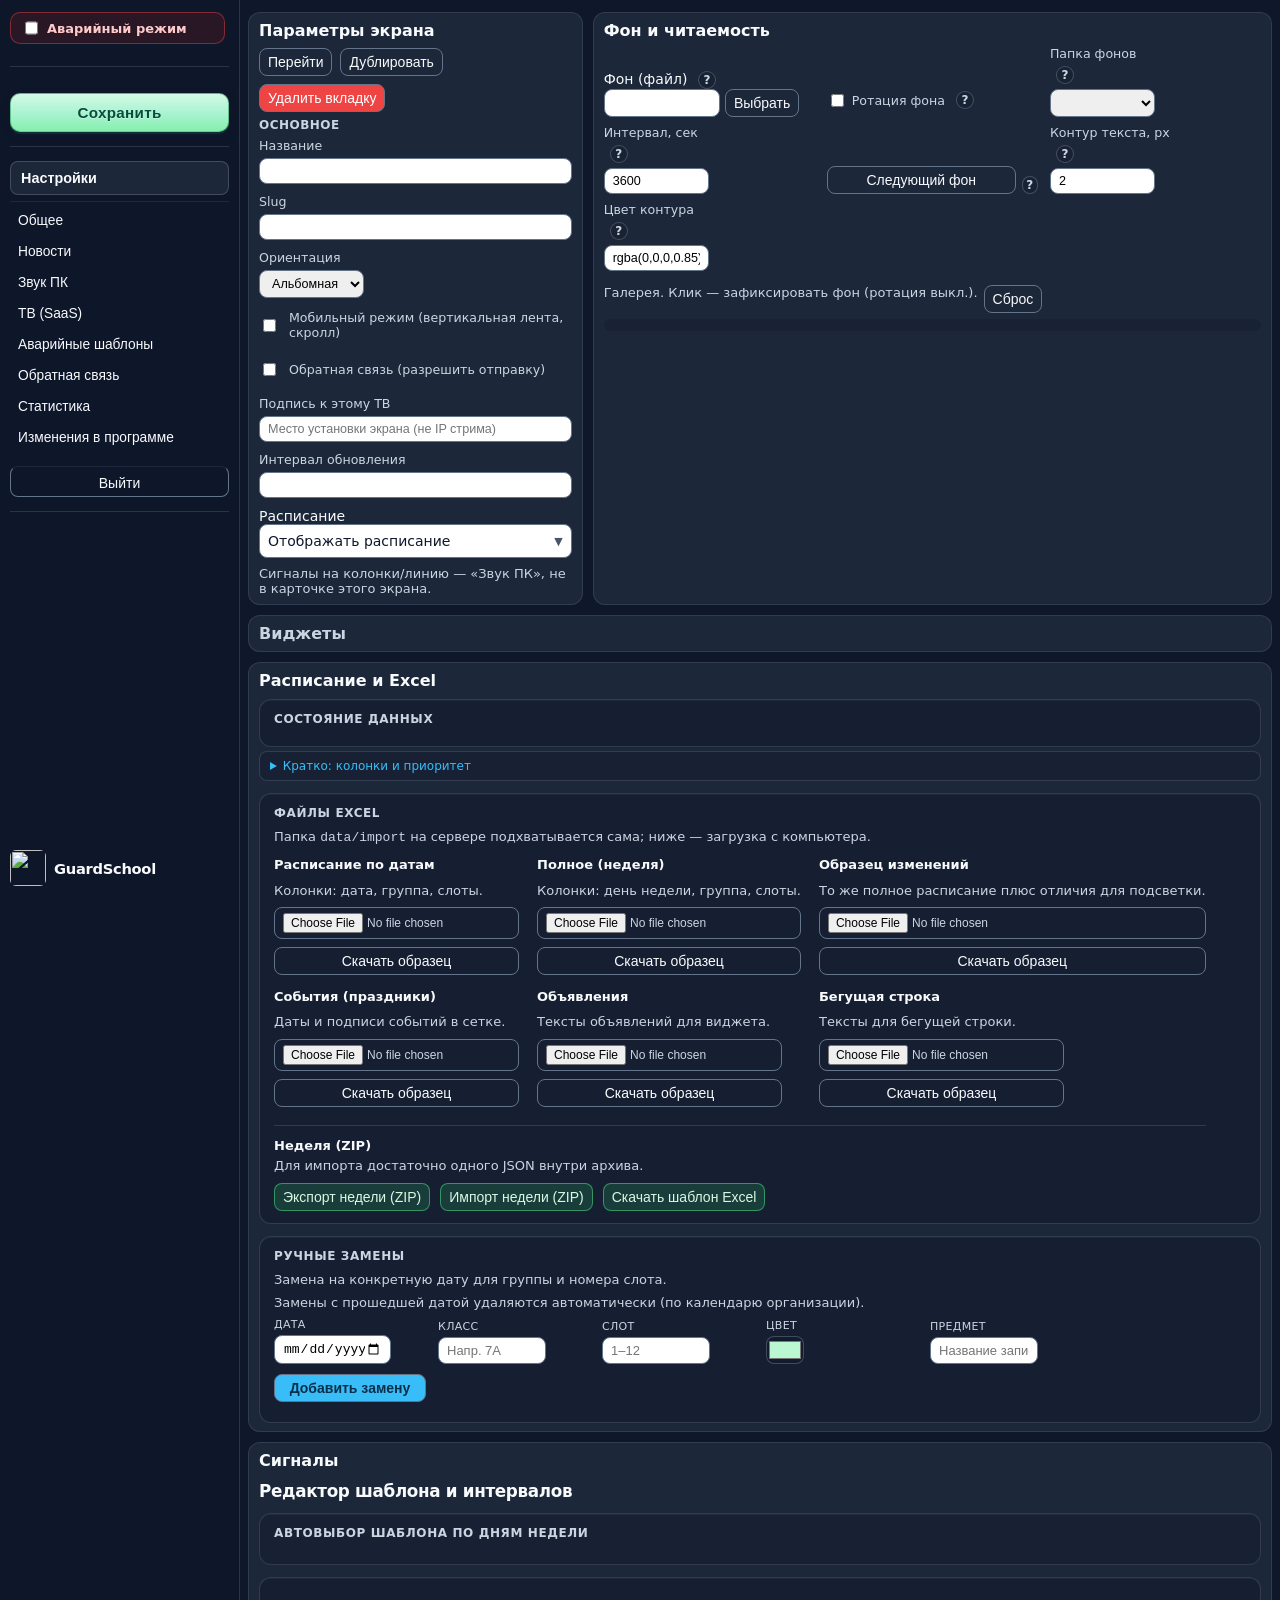
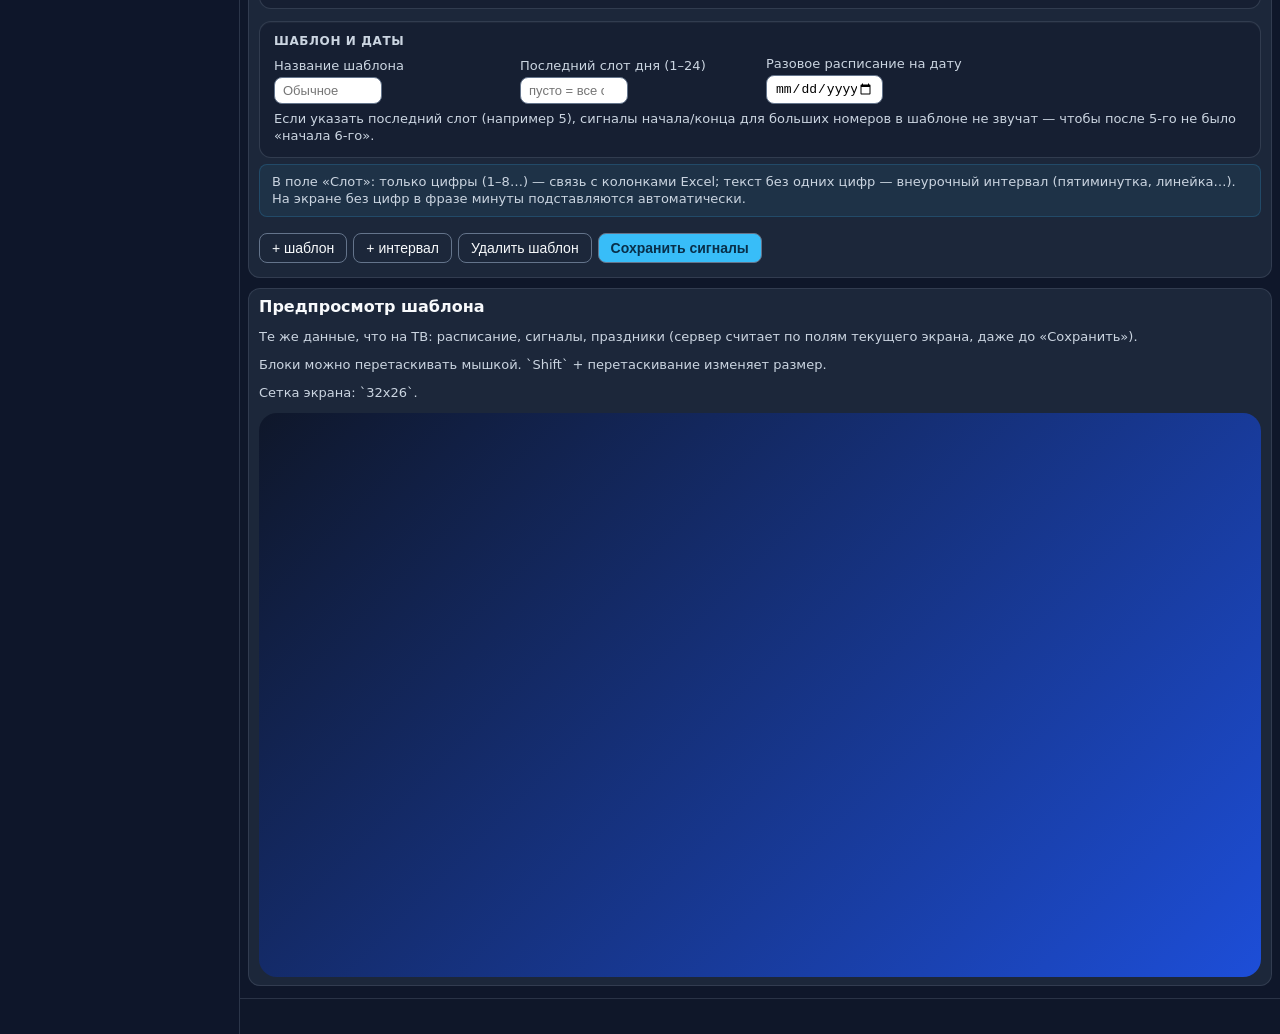
==== commit 0fc5a201: "1" ====
--- a/static/index.html
+++ b/static/index.html
@@ -111,7 +111,7 @@
               </div>
             </div>
           </div>
-          <p class="hint tv-not-stream-hint" data-i18n="screen.tvHint">Звонки на колонки/линию — «Звук ПК», не в карточке этого экрана.</p>
+          <p class="hint tv-not-stream-hint" data-i18n="screen.tvHint">Сигналы на колонки/линию — «Звук ПК», не в карточке этого экрана.</p>
         </div>
 
         <div class="card editor-card-screen-bg" data-section="screen">
@@ -176,7 +176,7 @@
 
         <div class="card span-2 schedule-lessons-card" data-section="lessons">
           <div class="card-header schedule-card-header">
-            <h2 data-i18n="schedule.lessonsTitle">Уроки и Excel</h2>
+            <h2 data-i18n="schedule.lessonsTitle">Расписание и Excel</h2>
           </div>
 
           <section class="admin-subpanel schedule-subpanel-stats" aria-labelledby="schedule-stats-title">
@@ -187,10 +187,10 @@
           <details class="hint-details schedule-help-details">
             <summary data-i18n="schedule.helpSummary">Кратко: колонки и приоритет</summary>
             <ul class="schedule-help-list hint">
-              <li data-i18n="schedule.helpLi1">По датам: колонки «Дата», «Класс», уроки по номерам.</li>
-              <li data-i18n="schedule.helpLi2">По неделе: «День недели», «Класс», уроки.</li>
+              <li data-i18n="schedule.helpLi1">По датам: колонки «Дата», «Группа», слоты по номерам.</li>
+              <li data-i18n="schedule.helpLi2">По неделе: «День недели», «Группа», слоты.</li>
               <li data-i18n="schedule.helpLi3">Образец: отличия от полного расписания подсвечиваются на ТВ.</li>
-              <li data-i18n="schedule.helpLi4">Приоритет на уроке: ручная замена → образец → датированное или полное.</li>
+              <li data-i18n="schedule.helpLi4">Приоритет в слоте: ручная замена → образец → датированное или полное.</li>
             </ul>
           </details>
 
@@ -200,13 +200,13 @@
             <div class="lesson-uploads-grid">
               <div class="lesson-import-slot">
                 <div class="lesson-import-kind" data-i18n="schedule.fileDated">Расписание по датам</div>
-                <p class="lesson-import-slot-hint hint" data-i18n="schedule.hintDated">Колонки: дата, класс, уроки.</p>
+                <p class="lesson-import-slot-hint hint" data-i18n="schedule.hintDated">Колонки: дата, группа, слоты.</p>
                 <label class="lesson-import-file-wrap"><input id="schedule-input-dated" class="lesson-import-file" type="file" accept=".xlsx,.xlsm,.xltx,.xltm"></label>
                 <button type="button" class="secondary-btn compact-btn lesson-sample-btn" data-import-excel-sample="dated" data-i18n="schedule.downloadSample">Скачать образец</button>
               </div>
               <div class="lesson-import-slot">
                 <div class="lesson-import-kind" data-i18n="schedule.fileFull">Полное (неделя)</div>
-                <p class="lesson-import-slot-hint hint" data-i18n="schedule.hintFull">Колонки: день недели, класс, уроки.</p>
+                <p class="lesson-import-slot-hint hint" data-i18n="schedule.hintFull">Колонки: день недели, группа, слоты.</p>
                 <label class="lesson-import-file-wrap"><input id="full-schedule-input" class="lesson-import-file" type="file" accept=".xlsx,.xlsm,.xltx,.xltm"></label>
                 <button type="button" class="secondary-btn compact-btn lesson-sample-btn" data-import-excel-sample="full" data-i18n="schedule.downloadSample">Скачать образец</button>
               </div>
@@ -251,14 +251,14 @@
 
           <section class="admin-subpanel schedule-subpanel-overrides" aria-labelledby="schedule-override-title">
             <h3 id="schedule-override-title" class="admin-subpanel-title" data-i18n="schedule.overridesTitle">Ручные замены</h3>
-            <p class="hint admin-subpanel-lead" data-i18n="schedule.overridesLead">Замена на конкретную дату для класса и номера урока.</p>
+            <p class="hint admin-subpanel-lead" data-i18n="schedule.overridesLead">Замена на конкретную дату для группы и номера слота.</p>
             <p class="hint schedule-overrides-prune-hint" data-i18n="schedule.overridesPruneHint">Замены с прошедшей датой удаляются автоматически (по календарю организации).</p>
             <div class="override-form-grid">
               <label class="override-field"><span class="override-field-label" data-i18n="schedule.date">Дата</span><input id="override-date" class="standard-input" type="date"></label>
               <label class="override-field"><span class="override-field-label" data-i18n="schedule.class">Класс</span><input id="override-class" class="standard-input" type="text" data-i18n-placeholder="schedule.phClass" placeholder="Напр. 7А"></label>
-              <label class="override-field"><span class="override-field-label" data-i18n="schedule.lesson">Урок</span><input id="override-lesson" class="standard-input" type="number" min="1" max="12" data-i18n-placeholder="schedule.phLesson" placeholder="1–12"></label>
+              <label class="override-field"><span class="override-field-label" data-i18n="schedule.lesson">Слот</span><input id="override-lesson" class="standard-input" type="number" min="1" max="12" data-i18n-placeholder="schedule.phLesson" placeholder="1–12"></label>
               <label class="override-field"><span class="override-field-label">Цвет</span><input id="override-color" class="override-color" type="color" value="#bbf7d0" title="Цвет замены"></label>
-              <label class="override-field override-field-wide"><span class="override-field-label" data-i18n="schedule.subject">Предмет</span><input id="override-subject" class="standard-input" type="text" data-i18n-placeholder="schedule.phSubject" placeholder="Название урока"></label>
+              <label class="override-field override-field-wide"><span class="override-field-label" data-i18n="schedule.subject">Предмет</span><input id="override-subject" class="standard-input" type="text" data-i18n-placeholder="schedule.phSubject" placeholder="Название записи"></label>
               <div class="override-form-actions">
                 <button id="add-override-btn" type="button" class="primary-btn" data-i18n="schedule.addOverride">Добавить замену</button>
               </div>
@@ -269,7 +269,7 @@
 
         <div class="card span-2 bell-schedule-card" data-section="bells">
           <div class="card-header">
-            <h2 data-i18n="bells.title">Звонки</h2>
+            <h2 data-i18n="bells.title">Сигналы</h2>
           </div>
 
           <h3 class="bell-editor-static-title" data-i18n="bells.editorSummary">Редактор шаблона и интервалов</h3>
@@ -289,31 +289,31 @@
               <label class="bell-template-field"><span data-i18n="bells.templateName">Название шаблона</span>
                 <input id="bell-template-name" class="standard-input" type="text" data-i18n-placeholder="bells.templateNamePh" placeholder="Обычное">
               </label>
-              <label class="bell-template-field"><span data-i18n="bells.lastLesson">Последний урок дня (1–24)</span>
+              <label class="bell-template-field"><span data-i18n="bells.lastLesson">Последний слот дня (1–24)</span>
                 <input id="bell-last-lesson" class="standard-input" type="number" min="1" max="24" data-i18n-placeholder="bells.lastLessonPh" placeholder="пусто = все строки">
               </label>
               <label class="bell-template-field"><span data-i18n="bells.dateOverride">Разовое расписание на дату</span>
                 <input id="bell-date-override" class="standard-input" type="date">
               </label>
             </div>
-            <p class="hint admin-subpanel-foot" data-i18n="bells.templateFoot">Если указать последний урок (например 5), звонки начала/конца для больших номеров в шаблоне не звучат — чтобы после 5-го не было «начала 6-го».</p>
+            <p class="hint admin-subpanel-foot" data-i18n="bells.templateFoot">Если указать последний слот (например 5), сигналы начала/конца для больших номеров в шаблоне не звучат — чтобы после 5-го не было «начала 6-го».</p>
           </section>
 
-          <p class="hint bell-rows-hint" data-i18n="bells.rowsHint">В поле «Урок»: только цифры (1–8…) — связь с колонками Excel; текст без одних цифр — внеурочный интервал (пятиминутка, линейка…). На экране без цифр в фразе минуты подставляются автоматически.</p>
+          <p class="hint bell-rows-hint" data-i18n="bells.rowsHint">В поле «Слот»: только цифры (1–8…) — связь с колонками Excel; текст без одних цифр — внеурочный интервал (пятиминутка, линейка…). На экране без цифр в фразе минуты подставляются автоматически.</p>
 
           <div id="bell-rows" class="bell-rows"></div>
           <div class="bell-actions">
             <button id="add-bell-template-btn" type="button" class="secondary-btn" data-i18n="bells.addTemplate">+ шаблон</button>
             <button id="add-bell-row-btn" type="button" class="secondary-btn" data-i18n="bells.addRow">+ интервал</button>
             <button id="delete-bell-template-btn" type="button" class="secondary-btn" data-i18n="bells.deleteTemplate">Удалить шаблон</button>
-            <button id="save-bell-template-btn" type="button" class="primary-btn" data-i18n="bells.save">Сохранить звонки</button>
+            <button id="save-bell-template-btn" type="button" class="primary-btn" data-i18n="bells.save">Сохранить сигналы</button>
           </div>
           <div id="bell-template-list" class="override-list bell-template-strip"></div>
         </div>
 
         <div class="card span-2" data-section="preview">
           <h2 data-i18n="preview.title">Предпросмотр шаблона</h2>
-          <p class="hint" data-i18n="preview.hint1">Те же данные, что на ТВ: расписание, звонки, праздники (сервер считает по полям текущего экрана, даже до «Сохранить»).</p>
+          <p class="hint" data-i18n="preview.hint1">Те же данные, что на ТВ: расписание, сигналы, праздники (сервер считает по полям текущего экрана, даже до «Сохранить»).</p>
           <p class="hint" data-i18n="preview.hint2">Блоки можно перетаскивать мышкой. `Shift` + перетаскивание изменяет размер.</p>
           <p class="hint" data-i18n="preview.hint3">Сетка экрана: `32x26`.</p>
           <div id="preview-sound-diag" class="preview-sound-diag" hidden></div>
@@ -373,6 +373,12 @@
                   </label>
                 </section>
 
+                <section class="program-settings-block" aria-labelledby="ps-capabilities-head">
+                  <h4 id="ps-capabilities-head" class="settings-popover-subhead">Функции сборки</h4>
+                  <p class="hint">Статус модулей open-core (SaaS/Commercial слои ставятся на сервер вручную).</p>
+                  <div id="capabilities-overview" class="capabilities-overview"></div>
+                </section>
+
                 <section class="program-settings-block" aria-labelledby="ps-sync-ui-head">
                   <h4 id="ps-sync-ui-head" class="settings-popover-subhead" data-i18n="programSettings.syncUiTitle">Синхронизация и интерфейс</h4>
                   <p class="hint" id="sync-status-line">Синхронизация: —</p>
@@ -388,6 +394,7 @@
                 <section class="program-settings-block program-settings-block--full" aria-labelledby="ps-palette-head">
                   <h4 id="ps-palette-head" class="settings-popover-subhead program-settings-palette-head" data-i18n="programSettings.paletteTitle">Виджеты в списке под «Виджеты»</h4>
                   <p class="hint program-settings-palette-hint" data-i18n="programSettings.paletteHint">Галочка только для списка карточек «Виджеты»; ТВ и предпросмотр не меняются.</p>
+                  <div id="widget-registry-issues" class="widget-registry-issues" hidden></div>
                   <div id="program-settings-palette-checkboxes" class="program-settings-palette-grid program-settings-palette-grid--compact"></div>
                 </section>
               </div>
@@ -415,6 +422,22 @@
                     <span class="override-field-label">Галерея (до 4 фото)</span>
                     <p class="hint" style="margin:2px 0 8px">Дополнительные изображения с фиксированным порядком (как на экране). Текст и вложения по-прежнему в редакторе ниже.</p>
                     <div id="school-news-gallery" class="school-news-gallery" aria-label="Галерея новости"></div>
+                  </div>
+                  <div class="override-field override-field-wide school-news-layout-section">
+                    <span class="override-field-label" data-i18n="programSettings.schoolNewsLayoutTitle">Оформление фото на экране</span>
+                    <div class="inline-grid school-news-layout-grid">
+                      <label class="override-field"><span class="override-field-label" data-i18n="programSettings.schoolNewsImageWidth">Ширина фото, %</span>
+                        <input id="school-news-image-width" class="standard-input" type="number" min="15" max="55" step="1" value="32">
+                      </label>
+                      <label class="override-field"><span class="override-field-label" data-i18n="programSettings.schoolNewsImageMaxHeight">Макс. высота, px</span>
+                        <input id="school-news-image-max-height" class="standard-input" type="number" min="80" max="400" step="1" value="200">
+                      </label>
+                      <label class="override-field toggle-label school-news-layout-wrap">
+                        <input id="school-news-image-wrap" type="checkbox" checked>
+                        <span data-i18n="programSettings.schoolNewsImageWrap">Обтекание текстом (одно фото)</span>
+                      </label>
+                    </div>
+                    <p class="hint" data-i18n="programSettings.schoolNewsLayoutHint">При одном изображении текст обтекает фото слева; при нескольких — столбик слева. Настройки сохраняются вместе с новостью.</p>
                   </div>
                   <label class="override-field toggle-label"><input id="school-news-active" type="checkbox" checked><span>Активна</span></label>
                 </section>
@@ -561,7 +584,7 @@
               <h3 id="audio-stream-intro-heading" class="audio-stream-intro-heading" data-i18n="audio.introBlockTitle">Как устроен звук</h3>
               <div class="audio-stream-lede">
                 <p class="hint hint-tight" data-i18n-html="audio.hint1">На <strong>ТВ</strong> — звук из <strong>браузера</strong>. На <strong>ПК</strong> — <code>ffmpeg</code> (wasapi) или <code>ffplay</code> из той же папки. Сохраните конфиг после правок.</p>
-                <p class="hint hint-tight" data-i18n-html="audio.hint2"><strong>Конец урока</strong> — время «конец» в строке расписания и звук конца (или дефолт шаблона).</p>
+                <p class="hint hint-tight" data-i18n-html="audio.hint2"><strong>Конец слота</strong> — время «конец» в строке расписания и звук конца (или дефолт шаблона).</p>
               </div>
             </section>
 
@@ -595,9 +618,9 @@
                     <h4 class="audio-stream-group-title" data-i18n="audio.groupPc">ПК и ffmpeg</h4>
                     <div class="audio-stream-col-stack">
                       <label class="toggle-label">
-                        <input id="audio-stream-enabled" type="checkbox"> <span data-i18n="audio.enable">Включить автоматические звонки и (опционально) музыку на переменах</span>
+                        <input id="audio-stream-enabled" type="checkbox"> <span data-i18n="audio.enable">Включить автоматические сигналы и (опционально) музыку на переменах</span>
                       </label>
-                      <p class="hint audio-stream-hint-inline" data-i18n-html="audio.hint3"><strong>Без галочки</strong> фоновые звонки на ПК не идут.</p>
+                      <p class="hint audio-stream-hint-inline" data-i18n-html="audio.hint3"><strong>Без галочки</strong> фоновые сигналы на ПК не идут.</p>
                       <div class="audio-stream-field-ffmpeg">
                         <span class="audio-stream-field-label" data-i18n="audio.ffmpeg">Путь к ffmpeg.exe (необязательно)</span>
                         <div class="audio-stream-ffmpeg-row">
@@ -610,15 +633,15 @@
                     </div>
                   </div>
                   <div class="audio-stream-control-section">
-                    <h4 class="audio-stream-group-title" data-i18n="audio.groupBells">Звонки по расписанию</h4>
+                    <h4 class="audio-stream-group-title" data-i18n="audio.groupBells">Сигналы по расписанию</h4>
                     <div class="audio-stream-col-stack">
                       <label class="toggle-label">
-                        <input id="audio-stream-use-bell-schedule" type="checkbox"> <span data-i18n="audio.useSchedule">Опираться на расписание звонков выбранного экрана</span>
+                        <input id="audio-stream-use-bell-schedule" type="checkbox"> <span data-i18n="audio.useSchedule">Опираться на расписание сигналов выбранного экрана</span>
                       </label>
                       <label class="toggle-label">
-                        <input id="audio-stream-use-bell-files" type="checkbox"> <span data-i18n="audio.useBellFiles">Использовать файлы звонков из админки (начало/конец урока)</span>
+                        <input id="audio-stream-use-bell-files" type="checkbox"> <span data-i18n="audio.useBellFiles">Использовать файлы сигналов из админки (начало/конец слота)</span>
                       </label>
-                      <label><span data-i18n="audio.bellVol">Громкость звонков по расписанию, %</span>
+                      <label><span data-i18n="audio.bellVol">Громкость сигналов по расписанию, %</span>
                         <input id="audio-stream-volume" class="standard-input" type="number" min="0" max="100" placeholder="80">
                       </label>
                       <div class="audio-stream-field-stack">
@@ -628,7 +651,7 @@
                         <p class="hint audio-stream-hint-inline" data-i18n="audio.sourceEmpty">Пустой пункт — первый экран в списке.</p>
                       </div>
                       <div class="audio-stream-field-stack">
-                        <label><span data-i18n="audio.bellWindow">Окно срабатывания звонка (сек, 5–55)</span>
+                        <label><span data-i18n="audio.bellWindow">Окно срабатывания сигнала (сек, 5–55)</span>
                           <input id="audio-stream-bell-window" class="standard-input" type="number" min="5" max="55" placeholder="25">
                         </label>
                       </div>
@@ -651,9 +674,9 @@
                   <div id="break-music-player-list" class="break-music-player-list"></div>
                 </div>
                 <div class="audio-stream-status-hints">
-                  <p class="hint audio-stream-hint-inline" data-i18n="audio.hintVol">Громкость музыки перемен — ползунок в плеере слева; громкость звонков — поле выше в центральной колонке.</p>
+                  <p class="hint audio-stream-hint-inline" data-i18n="audio.hintVol">Громкость музыки на перемене — ползунок в плеере (колонка слева); громкость сигналов — поле % в центральной колонке.</p>
                   <p class="hint audio-stream-hint-inline" data-i18n-html="audio.bellWindowHint">Как <code>bell_audio.trigger_sec_window</code> для ТВ. Быстрый тест звука — раздел «Звук ПК» в боковом меню.</p>
-                  <p class="hint pc-player-hint hint-tight" data-i18n-html="audio.playerHint">Только файлы из <code>data/break_music</code> — предпрослушивание фона перемен. Звонки по расписанию настраиваются в «Уроки и звонки» и играют автоматически на ПК.</p>
+                  <p class="hint pc-player-hint hint-tight" data-i18n-html="audio.playerHint">Только файлы из data/break_music — предпрослушивание фона перемен. Сигналы по расписанию настраиваются в «Расписание и сигналы» и играют автоматически на ПК.</p>
                 </div>
               </section>
             </div>
--- a/static/styles.css
+++ b/static/styles.css
@@ -1432,6 +1432,32 @@
   display: block;
 }
 
+.sn-hp-row--wrap {
+  display: block;
+}
+
+.sn-hp-row--wrap::after {
+  content: "";
+  display: table;
+  clear: both;
+}
+
+.sn-hp-float-img {
+  float: left;
+  width: 32%;
+  height: auto;
+  max-height: 140px;
+  margin: 0 10px 8px 0;
+  object-fit: contain;
+  border-radius: 8px;
+  background: rgba(0, 0, 0, 0.15);
+}
+
+.sn-hp-row--wrap .sn-hp-body {
+  display: block;
+  width: auto;
+}
+
 .sn-hp-media {
   flex: 0 0 auto;
   width: 32%;
@@ -1722,6 +1748,105 @@
 
 .program-settings-block .settings-popover-subhead:first-child {
   margin-top: 0;
+}
+
+.capabilities-overview {
+  margin-top: 8px;
+  max-height: 220px;
+  overflow: auto;
+}
+
+.cap-overview-table {
+  width: 100%;
+  border-collapse: collapse;
+  font-size: 0.92em;
+}
+
+.cap-overview-table td {
+  padding: 4px 6px;
+  vertical-align: top;
+  border-bottom: 1px solid rgba(148, 163, 184, 0.15);
+}
+
+.cap-overview-name {
+  color: rgba(226, 232, 240, 0.95);
+}
+
+.cap-status-badge {
+  display: inline-block;
+  padding: 1px 8px;
+  border-radius: 999px;
+  font-size: 0.85em;
+  white-space: nowrap;
+}
+
+.cap-status-badge--available {
+  background: rgba(34, 197, 94, 0.2);
+  color: #86efac;
+}
+
+.cap-status-badge--missing,
+.cap-status-badge--unavailable {
+  background: rgba(148, 163, 184, 0.2);
+  color: #cbd5e1;
+}
+
+.cap-status-badge--disabled,
+.cap-status-badge--locked {
+  background: rgba(234, 179, 8, 0.18);
+  color: #fde047;
+}
+
+.cap-status-badge--error {
+  background: rgba(239, 68, 68, 0.2);
+  color: #fca5a5;
+}
+
+.widget-registry-issues {
+  margin: 8px 0 10px;
+  padding: 8px 10px;
+  border-radius: 8px;
+  background: rgba(239, 68, 68, 0.08);
+  border: 1px solid rgba(248, 113, 113, 0.35);
+}
+
+.widget-registry-issues-list {
+  margin: 6px 0 0;
+  padding-left: 1.2em;
+  font-size: 0.92em;
+}
+
+.widget-schema-hint {
+  display: block;
+  margin-top: 4px;
+  font-size: 0.85em;
+  opacity: 0.85;
+}
+
+.widget-schema-fields {
+  margin-top: 12px;
+  padding-top: 10px;
+  border-top: 1px solid rgba(148, 163, 184, 0.25);
+}
+
+.widget-schema-fields-title {
+  margin: 0 0 8px;
+  font-size: 0.88em;
+}
+
+.widget-schema-invalid {
+  outline: 1px solid rgba(239, 68, 68, 0.85);
+  outline-offset: 1px;
+}
+
+.widget-schema-error {
+  color: #fca5a5;
+  margin-top: 4px;
+}
+
+.capability-gated,
+.capability-section-gated {
+  opacity: 0.55;
 }
 
 .program-settings-rss-sep {
@@ -3516,6 +3641,52 @@
   font-size: 14px;
 }
 
+.widget-missing,
+.widget-error {
+  display: flex;
+  align-items: center;
+  justify-content: center;
+  text-align: center;
+  padding: 12px;
+  min-height: 48px;
+  border-radius: 8px;
+  font-size: 14px;
+  line-height: 1.35;
+}
+
+.widget-missing {
+  background: rgba(120, 113, 108, 0.2);
+  color: var(--muted);
+}
+
+.widget-error {
+  background: rgba(185, 28, 28, 0.12);
+  color: #991b1b;
+}
+
+.widget-error-detail {
+  margin-top: 6px;
+  font-size: 12px;
+}
+
+.widget-item-warning {
+  margin: 6px 0 0;
+  color: #b45309;
+}
+
+.capability-gated {
+  opacity: 0.55;
+  cursor: not-allowed;
+}
+
+.capability-section-gated .capability-section-banner {
+  margin: 0 0 10px;
+  padding: 8px 10px;
+  border-radius: 6px;
+  background: rgba(180, 83, 9, 0.12);
+  color: #92400e;
+}
+
 .bell-status-box {
   display: grid;
   gap: 6px;
@@ -3579,6 +3750,32 @@
 
 .gs-school-news-row--nomedia {
   display: block;
+}
+
+.gs-school-news-row--wrap {
+  display: block;
+}
+
+.gs-school-news-row--wrap::after {
+  content: "";
+  display: table;
+  clear: both;
+}
+
+.gs-school-news-float-img {
+  float: left;
+  width: 32%;
+  height: auto;
+  max-height: 200px;
+  margin: 0 12px 8px 0;
+  object-fit: contain;
+  border-radius: 8px;
+  background: rgba(0, 0, 0, 0.12);
+}
+
+.gs-school-news-row--wrap .gs-school-news-body {
+  display: block;
+  width: auto;
 }
 
 .gs-school-news-media {
